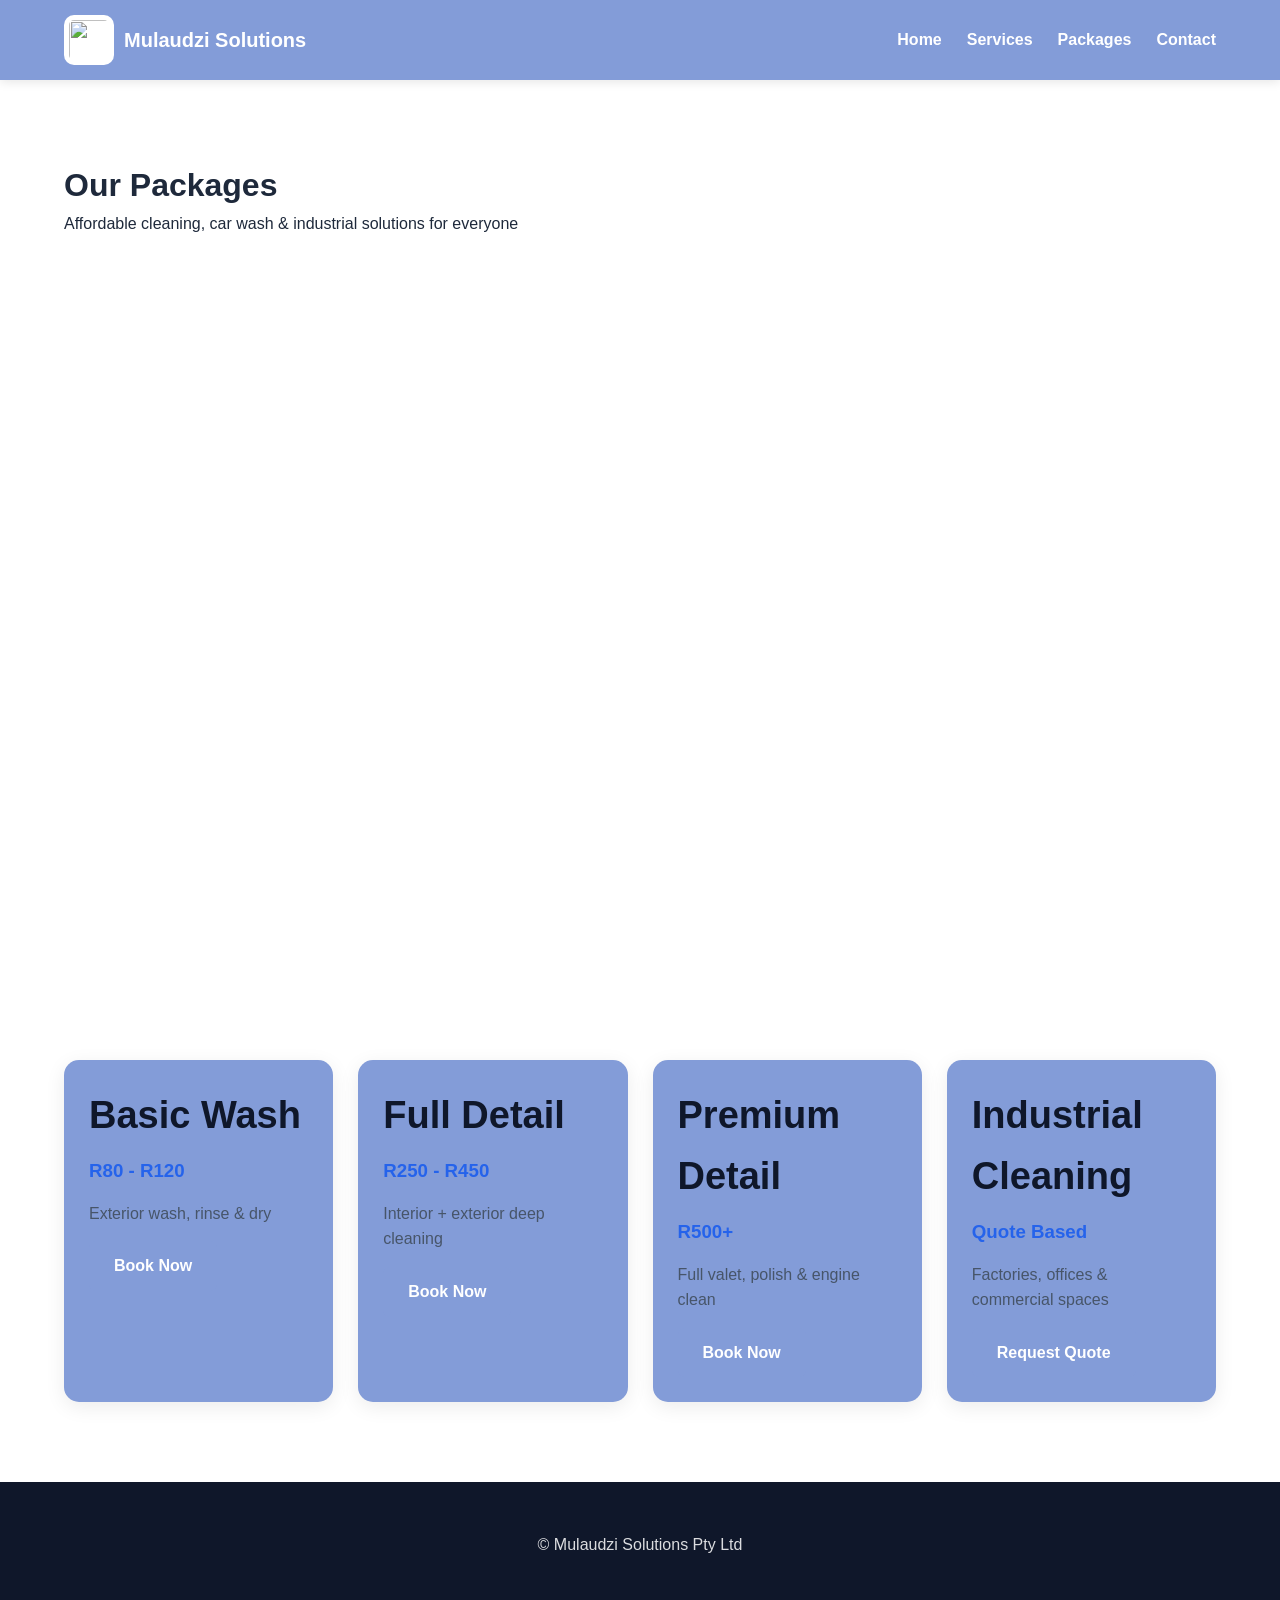
==== packages.html @ 8ec2f1d8 "add hero image and add whatsapp bubble" ====
<!DOCTYPE html>
<html lang="en">

<head>
    <meta charset="UTF-8">
    <meta name="viewport" content="width=device-width, initial-scale=1.0">
    <title>Packages | Mulaudzi Solutions</title>
    <link rel="stylesheet" href="style.css">
</head>

<body>

    <!-- NAVBAR -->
    <nav class="navbar">
        <div class="container nav-content">

            <div class="logo-box">
                <img src="public/mula.png" class="nav-logo" />
                <span>Mulaudzi Solutions</span>
            </div>

            <ul class="nav-links">
                <li><a href="index.html">Home</a></li>
                <li><a href="index.html#services">Services</a></li>
                <li><a href="packages.html">Packages</a></li>
                <li><a href="index.html#contact">Contact</a></li>
            </ul>

        </div>
    </nav>

    <!-- HERO -->
    <header class="hero">
        <div class="container">

            <h1>Our Packages</h1>
            <p>Affordable cleaning, car wash & industrial solutions for everyone</p>

        </div>
    </header>

    <!-- PRICING -->
    <section class="section">

        <div class="container grid-2">

            <!-- Basic Wash -->
            <div class="card">
                <h2>Basic Wash</h2>
                <h3>R80 - R120</h3>
                <p>Exterior wash, rinse & dry</p>
                <a href="index.html#enquiry" class="btn">Book Now</a>
            </div>

            <!-- Full Detail -->
            <div class="card">
                <h2>Full Detail</h2>
                <h3>R250 - R450</h3>
                <p>Interior + exterior deep cleaning</p>
                <a href="index.html#enquiry" class="btn">Book Now</a>
            </div>

            <!-- Premium Detail -->
            <div class="card">
                <h2>Premium Detail</h2>
                <h3>R500+</h3>
                <p>Full valet, polish & engine clean</p>
                <a href="index.html#enquiry" class="btn">Book Now</a>
            </div>

            <!-- Industrial Cleaning -->
            <div class="card">
                <h2>Industrial Cleaning</h2>
                <h3>Quote Based</h3>
                <p>Factories, offices & commercial spaces</p>
                <a href="index.html#enquiry" class="btn">Request Quote</a>
            </div>

        </div>

    </section>

    <!-- FOOTER -->
    <footer class="footer">
        <div class="container">
            <p>© Mulaudzi Solutions Pty Ltd</p>
        </div>
    </footer>

</body>

</html>
---- style.css ----
/* RESET */

* {
    margin: 0;
    padding: 0;
    box-sizing: border-box;
    font-family: Arial, sans-serif;
}


/* BODY */

body {
    background: white;
    color: #1e293b;
    line-height: 1.6;
}


/* CONTAINER */

.container {
    width: 90%;
    max-width: 1200px;
    margin: auto;
}


/* NAVBAR */

.navbar {
    background: #839cd8;
    color: white;
    position: sticky;
    top: 0;
    z-index: 1000;
    box-shadow: 0 2px 10px rgba(0, 0, 0, 0.1);
}

.nav-content {
    display: flex;
    justify-content: space-between;
    align-items: center;
    padding: 15px 0;
}


/* LOGO */

.logo-box {
    display: flex;
    align-items: center;
    gap: 10px;
    font-size: 20px;
    font-weight: bold;
}

.nav-logo {
    width: 50px;
    height: 50px;
    border-radius: 10px;
    background: white;
    padding: 5px;
}


/* LINKS */

.nav-links {
    list-style: none;
    display: flex;
    gap: 25px;
}

.nav-links a {
    color: white;
    text-decoration: none;
    font-weight: 600;
    transition: 0.3s;
    position: relative;
    /* IMPORTANT for underline */
    padding: 5px 0;
}


/* underline base */

.nav-links a::after {
    content: "";
    position: absolute;
    left: 0;
    bottom: 0;
    width: 0%;
    height: 2px;
    background-color: red;
    /* same as your hover theme */
    transition: width 0.3s ease;
}


/* hover effect */

.nav-links a:hover::after {
    width: 100%;
}


/* optional hover text color */

.nav-links a:hover {
    color: red;
}


/* HERO */

.hero {
    padding: 80px 0;
    background: white;
}

.hero-grid {
    display: grid;
    grid-template-columns: repeat(auto-fit, minmax(320px, 1fr));
    gap: 50px;
    align-items: center;
}


/* HERO TEXT */

.hero-text h4 {
    color: #2563eb;
    margin-bottom: 15px;
    font-size: 20px;
}

.hero-text h1 {
    font-size: 60px;
    line-height: 1.1;
    margin-bottom: 20px;
    color: #0f172a;
}

.hero-text span {
    color: #2563eb;
}

.hero-text p {
    margin-bottom: 30px;
    color: #475569;
    font-size: 18px;
}


/* HERO BUTTONS */

.hero-buttons {
    display: flex;
    gap: 15px;
    flex-wrap: wrap;
}


/* BUTTONS */

.btn {
    display: inline-block;
    background: #839cd8;
    color: white;
    padding: 12px 25px;
    border-radius: 6px;
    text-decoration: none;
    font-weight: bold;
    border: none;
    cursor: pointer;
    transition: 0.3s;
}

.btn:hover {
    background: red;
    transform: translateY(-3px);
}

.btn-outline {
    background: transparent;
    border: 2px solid #839cd8;
    color: #839cd8;
}

.btn-outline:hover {
    background: red;
    border-color: red;
    color: white;
}


/* HERO IMAGE */

.hero-image img {
    width: 100%;
    border-radius: 20px;
    box-shadow: 0 10px 25px rgba(0, 0, 0, 0.15);
}


/* SECTION */

.section {
    padding: 80px 0;
}

.alt {
    background: #f8fafc;
}

.section h2 {
    font-size: 38px;
    margin-bottom: 20px;
    color: #0f172a;
}


/* GRID */

.grid-2 {
    display: grid;
    grid-template-columns: repeat(auto-fit, minmax(250px, 1fr));
    gap: 25px;
}


/* CARD */

.card {
    background: #839cd8;
    padding: 25px;
    border-radius: 15px;
    box-shadow: 0 5px 20px rgba(0, 0, 0, 0.08);
    transition: 0.3s;
}

.card:hover {
    transform: translateY(-5px);
}

.card img {
    width: 100%;
    border-radius: 12px;
    margin-bottom: 20px;
}

.card h3 {
    margin-bottom: 15px;
    color: #0f172a;
}

.card p {
    color: #475569;
}


/* LIST */

.list {
    padding-left: 20px;
}

.list li {
    margin-bottom: 10px;
    color: #475569;
}


/* TAGS */

.tags {
    display: flex;
    flex-wrap: wrap;
    gap: 15px;
}

.tags span {
    background: #e2e8f0;
    color: #0f172a;
    padding: 10px 18px;
    border-radius: 30px;
    font-weight: 600;
}


/* ENQUIRY FORM */

.form-box {
    max-width: 700px;
    margin: auto;
    background: white;
    padding: 40px;
    border-radius: 20px;
    box-shadow: 0 5px 20px rgba(0, 0, 0, 0.08);
}

form {
    display: grid;
    gap: 20px;
}

input,
select,
textarea {
    width: 100%;
    padding: 14px;
    border: 1px solid #cbd5e1;
    border-radius: 8px;
    font-size: 16px;
    outline: none;
    transition: 0.3s;
}

input:focus,
select:focus,
textarea:focus {
    border-color: #839cd8;
}

textarea {
    resize: vertical;
    min-height: 130px;
}


/* FOOTER */

.footer {
    background: #0f172a;
    color: white;
    text-align: center;
    padding: 50px 20px;
}

.footer h2 {
    margin-bottom: 15px;
}

.footer p {
    margin-bottom: 10px;
    opacity: 0.85;
}

.small {
    margin-top: 20px;
    font-size: 14px;
    opacity: 0.6;
}


/* VISION & MISSION */

.vm-card {
    position: relative;
    overflow: hidden;
    min-height: 300px;
    border-radius: 20px;
    background-size: cover;
    background-position: center;
    display: flex;
    align-items: center;
    padding: 35px;
    color: white;
}


/* DARK OVERLAY */

.vm-overlay {
    position: absolute;
    inset: 0;
    background: linear-gradient(to bottom right, rgba(0, 0, 0, 0.75), rgba(37, 99, 235, 0.45));
}


/* CONTENT */

.vm-content {
    position: relative;
    z-index: 2;
}


/* ICON */

.vm-icon {
    width: 70px;
    height: 70px;
    background: rgba(255, 255, 255, 0.15);
    backdrop-filter: blur(6px);
    border: 2px solid rgba(255, 255, 255, 0.2);
    border-radius: 50%;
    display: flex;
    align-items: center;
    justify-content: center;
    font-size: 32px;
    margin-bottom: 20px;
}


/* TEXT */

.vm-content h2 {
    font-size: 34px;
    margin-bottom: 15px;
    color: white;
}

.vm-content p {
    color: #f8fafc;
    font-size: 17px;
    line-height: 1.8;
    max-width: 420px;
}


/* HOVER EFFECT */

.vm-card {
    transition: 0.4s ease;
}

.vm-card:hover {
    transform: translateY(-6px);
}


/* MOBILE */

@media(max-width: 768px) {
    .vm-card {
        min-height: 260px;
        padding: 25px;
    }
    .vm-content h2 {
        font-size: 28px;
    }
    .vm-content p {
        font-size: 15px;
    }
}


/* RESPONSIVE */

@media(max-width: 768px) {
    .nav-content {
        flex-direction: column;
        gap: 15px;
    }
    .nav-links {
        flex-wrap: wrap;
        justify-content: center;
    }
    .hero-text h1 {
        font-size: 42px;
    }
    .hero-buttons {
        flex-direction: column;
        align-items: flex-start;
    }
    .section h2 {
        font-size: 30px;
    }
}

.whatsapp-float {
    position: fixed;
    width: 60px;
    height: 60px;
    bottom: 25px;
    right: 25px;
    background-color: #25D366;
    border-radius: 50%;
    display: flex;
    align-items: center;
    justify-content: center;
    box-shadow: 0 6px 15px rgba(0, 0, 0, 0.3);
    z-index: 1000;
    transition: transform 0.3s ease;
}

.whatsapp-float img {
    width: 35px;
    height: 35px;
}

.whatsapp-float:hover {
    transform: scale(1.1);
}


/* PRICING PAGE ENHANCEMENT */

.card h2 {
    margin-bottom: 10px;
    color: #0f172a;
}

.card h3 {
    color: #2563eb;
    margin-bottom: 15px;
}

.card a.btn {
    margin-top: 15px;
    display: inline-block;
}

.hero {
    height: 100vh;
    background: url('your-image.jpg') center/cover no-repeat;
    position: relative;
    overflow: hidden;
}

.hero::before {
    content: "";
    position: absolute;
    top: 0;
    left: 0;
    right: 0;
    bottom: 0;
    background: inherit;
    background-size: cover;
    animation: zoomMove 15s ease-in-out infinite alternate;
    transform-origin: center;
    z-index: -1;
}

@keyframes zoomMove {
    0% {
        transform: scale(1);
    }
    100% {
        transform: scale(1.15);
    }
}

.water-overlay {
    position: absolute;
    inset: 0;
    z-index: 1;
    pointer-events: none;
    /* Water texture */
    background-image: url("https://i.imgur.com/8QfQ5wR.png");
    background-size: cover;
    background-repeat: repeat;
    /* Makes it feel like “water film” */
    opacity: 0.18;
    mix-blend-mode: screen;
    /* Movement */
    animation: waterFlow 12s linear infinite;
}


/* Movement animation */

@keyframes waterFlow {
    0% {
        transform: translate(0px, 0px) scale(1.1);
    }
    25% {
        transform: translate(-20px, 10px) scale(1.12);
    }
    50% {
        transform: translate(-40px, 20px) scale(1.15);
    }
    75% {
        transform: translate(-20px, 10px) scale(1.12);
    }
    100% {
        transform: translate(0px, 0px) scale(1.1);
    }
}
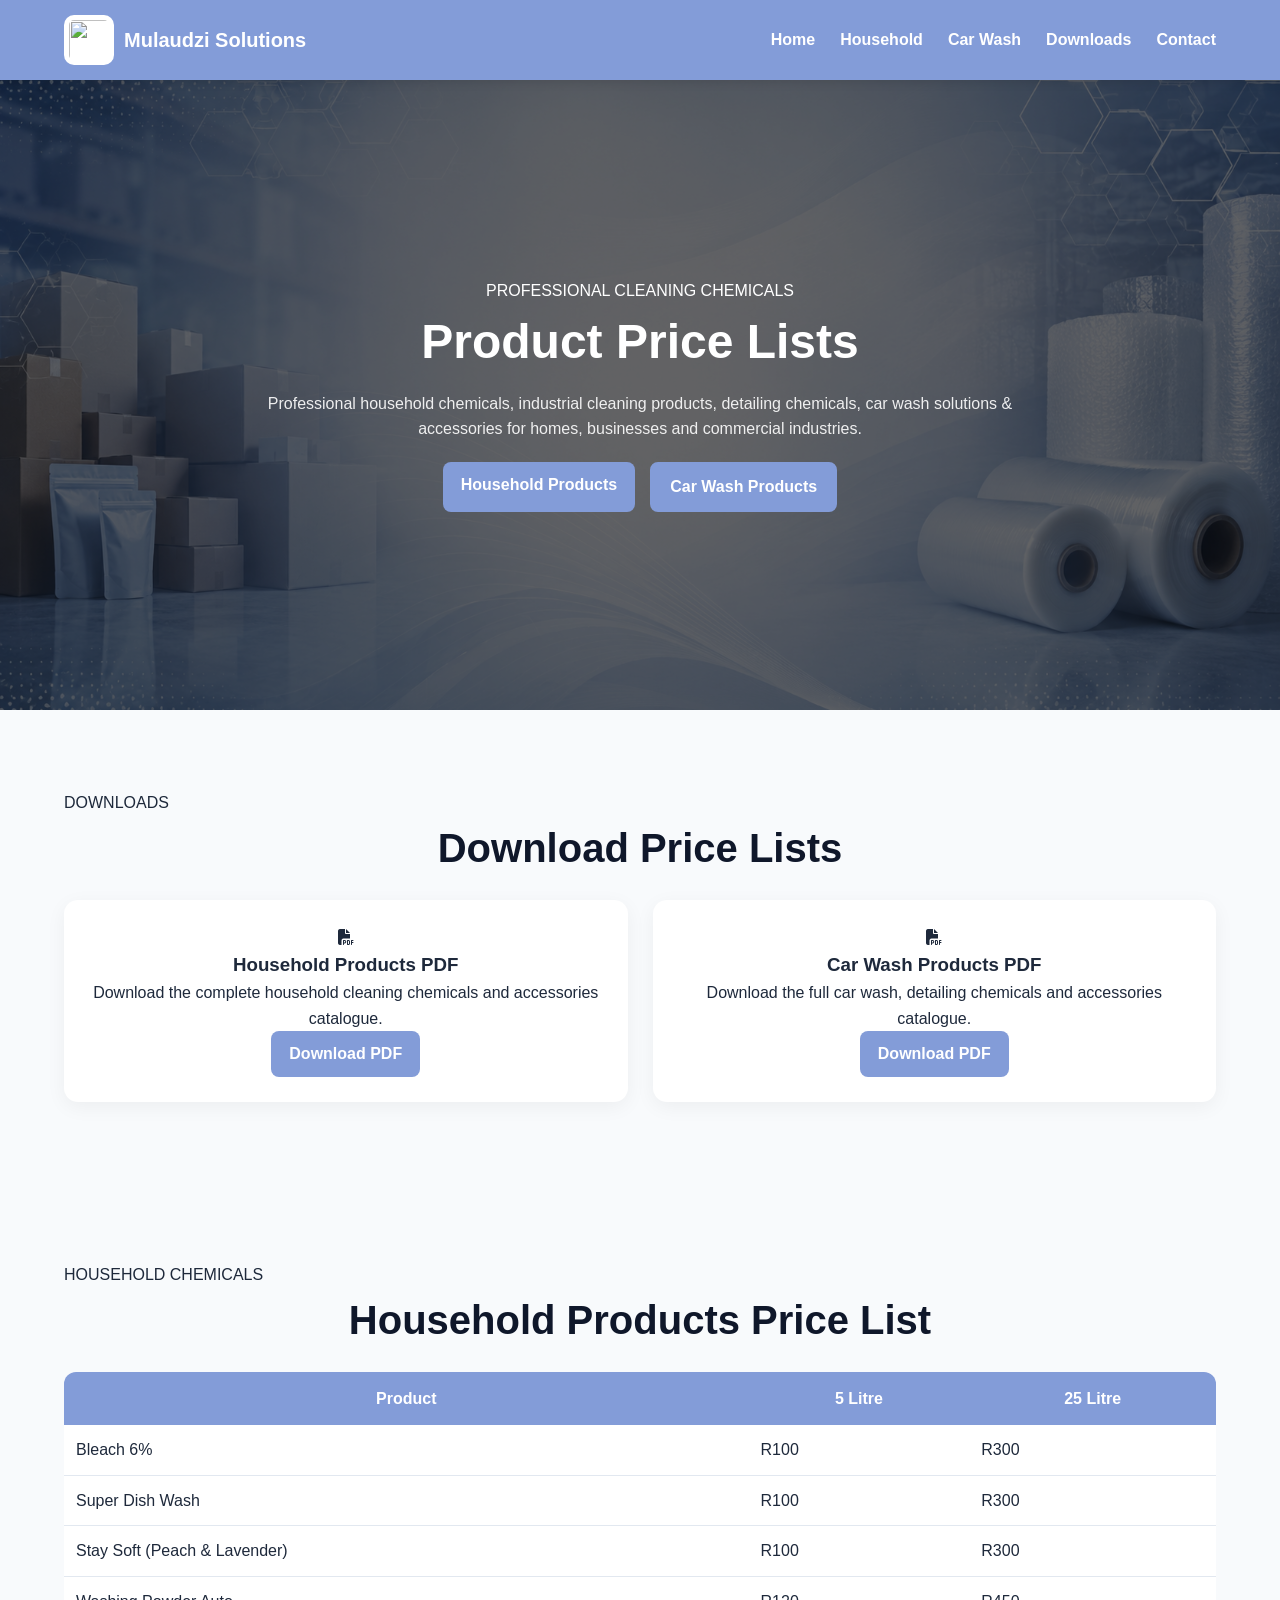
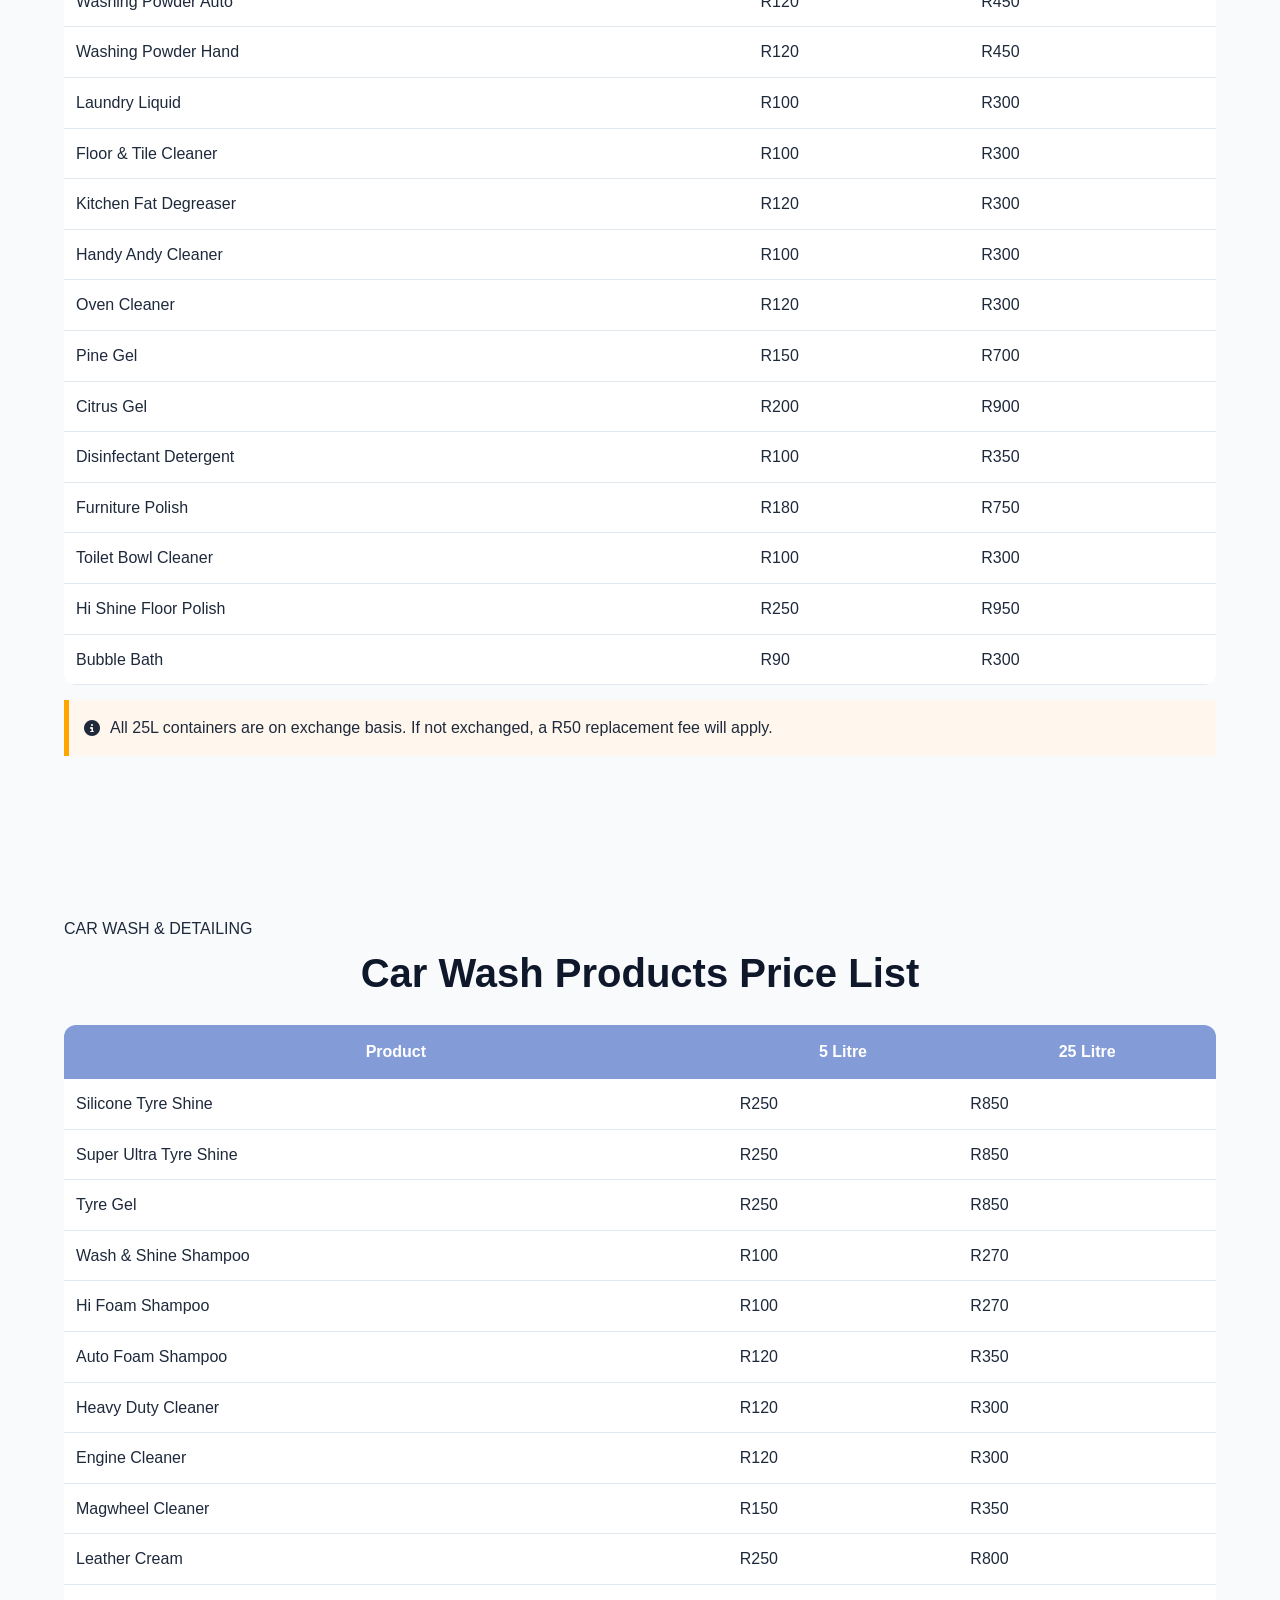
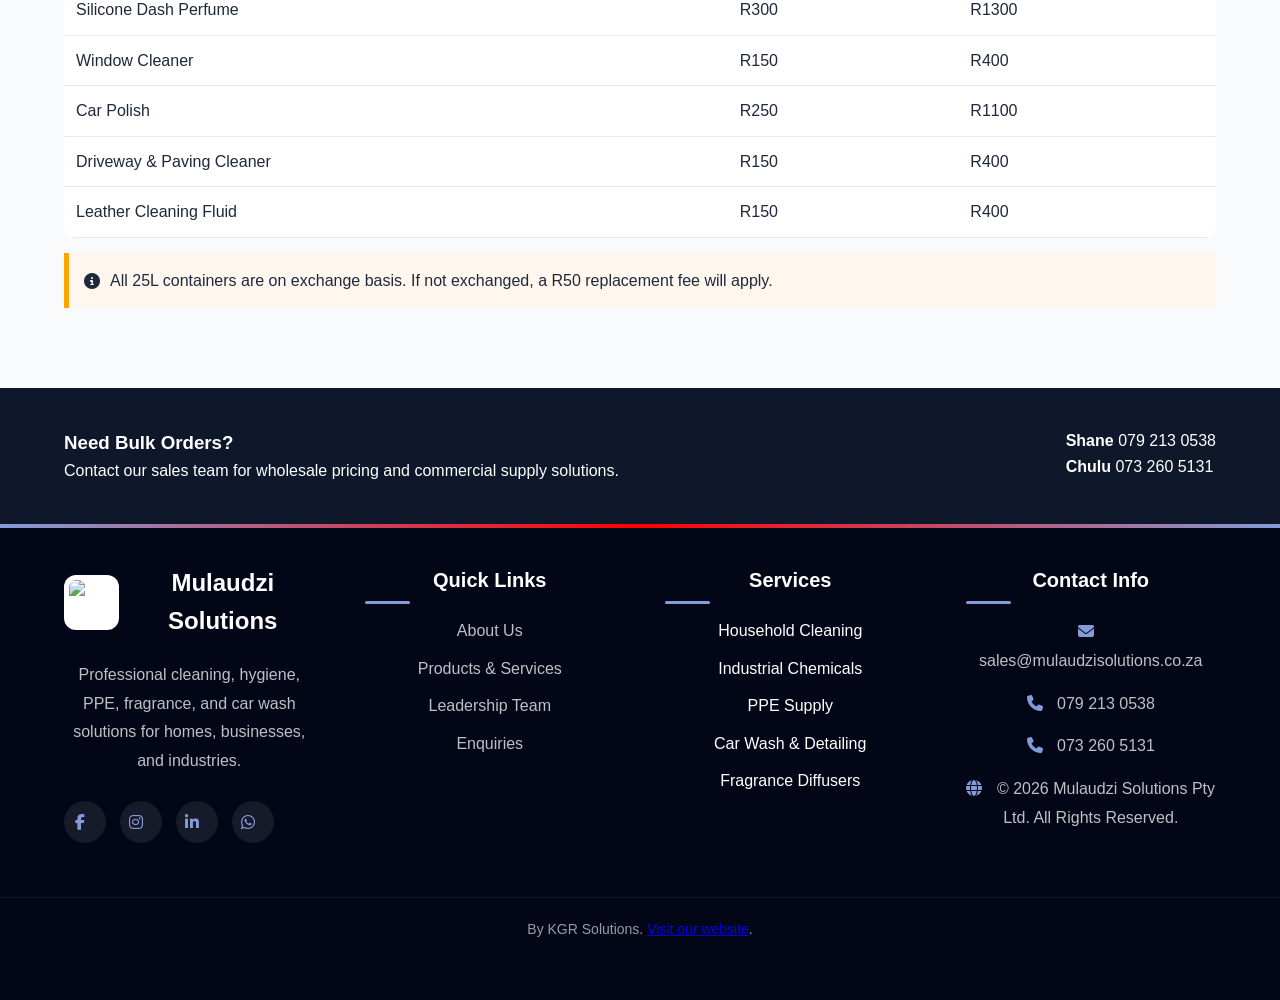
==== commit a03d329a: "Add content on packages page" ====
--- a/packages.html
+++ b/packages.html
@@ -5,11 +5,14 @@
     <meta charset="UTF-8">
     <meta name="viewport" content="width=device-width, initial-scale=1.0">
     <title>Packages | Mulaudzi Solutions</title>
+
     <link rel="stylesheet" href="style.css">
+
+    <link rel="stylesheet"
+        href="https://cdnjs.cloudflare.com/ajax/libs/font-awesome/6.5.1/css/all.min.css">
 </head>
 
-<body>
-
+<body class="packages-page">
     <!-- NAVBAR -->
     <nav class="navbar">
         <div class="container nav-content">
@@ -19,10 +22,15 @@
                 <span>Mulaudzi Solutions</span>
             </div>
 
-            <ul class="nav-links">
+            <button class="menu-toggle" id="menu-toggle">
+                <i class="fa-solid fa-bars"></i>
+            </button>
+
+            <ul class="nav-links" id="nav-links">
                 <li><a href="index.html">Home</a></li>
-                <li><a href="index.html#services">Services</a></li>
-                <li><a href="packages.html">Packages</a></li>
+                <li><a href="#household">Household</a></li>
+                <li><a href="#carwash">Car Wash</a></li>
+                <li><a href="#downloads">Downloads</a></li>
                 <li><a href="index.html#contact">Contact</a></li>
             </ul>
 
@@ -30,62 +38,513 @@
     </nav>
 
     <!-- HERO -->
-    <header class="hero">
+    <header class="packages-hero">
+
+        <div class="hero-overlay"></div>
+
+        <div class="container hero-content">
+
+            <span class="hero-tag">
+                PROFESSIONAL CLEANING CHEMICALS
+            </span>
+
+            <h1>
+                Product Price Lists
+            </h1>
+
+            <p>
+                Professional household chemicals, industrial cleaning products,
+                detailing chemicals, car wash solutions & accessories for homes,
+                businesses and commercial industries.
+            </p>
+
+            <div class="hero-buttons">
+
+                <a href="#household" class="btn">
+                    Household Products
+                </a>
+
+                <a href="#carwash" class="btn btn-outline">
+                    Car Wash Products
+                </a>
+
+            </div>
+
+        </div>
+
+    </header>
+
+    <!-- DOWNLOADS -->
+    <section id="downloads" class="section">
+
         <div class="container">
 
-            <h1>Our Packages</h1>
-            <p>Affordable cleaning, car wash & industrial solutions for everyone</p>
-
-        </div>
-    </header>
-
-    <!-- PRICING -->
-    <section class="section">
-
-        <div class="container grid-2">
-
-            <!-- Basic Wash -->
-            <div class="card">
-                <h2>Basic Wash</h2>
-                <h3>R80 - R120</h3>
-                <p>Exterior wash, rinse & dry</p>
-                <a href="index.html#enquiry" class="btn">Book Now</a>
-            </div>
-
-            <!-- Full Detail -->
-            <div class="card">
-                <h2>Full Detail</h2>
-                <h3>R250 - R450</h3>
-                <p>Interior + exterior deep cleaning</p>
-                <a href="index.html#enquiry" class="btn">Book Now</a>
-            </div>
-
-            <!-- Premium Detail -->
-            <div class="card">
-                <h2>Premium Detail</h2>
-                <h3>R500+</h3>
-                <p>Full valet, polish & engine clean</p>
-                <a href="index.html#enquiry" class="btn">Book Now</a>
-            </div>
-
-            <!-- Industrial Cleaning -->
-            <div class="card">
-                <h2>Industrial Cleaning</h2>
-                <h3>Quote Based</h3>
-                <p>Factories, offices & commercial spaces</p>
-                <a href="index.html#enquiry" class="btn">Request Quote</a>
+            <div class="section-title">
+                <span>DOWNLOADS</span>
+                <h2>Download Price Lists</h2>
+            </div>
+
+            <div class="download-wrapper">
+
+                <!-- DOWNLOAD CARD -->
+                <div class="download-card">
+
+                    <div class="download-icon">
+                        <i class="fa-solid fa-file-pdf"></i>
+                    </div>
+
+                    <h3>Household Products PDF</h3>
+
+                    <p>
+                        Download the complete household cleaning chemicals
+                        and accessories catalogue.
+                    </p>
+
+                    <a href="documents/household-price-list.pdf"
+                        download
+                        class="btn">
+                        Download PDF
+                    </a>
+
+                </div>
+
+                <!-- DOWNLOAD CARD -->
+                <div class="download-card">
+
+                    <div class="download-icon">
+                        <i class="fa-solid fa-file-pdf"></i>
+                    </div>
+
+                    <h3>Car Wash Products PDF</h3>
+
+                    <p>
+                        Download the full car wash, detailing chemicals
+                        and accessories catalogue.
+                    </p>
+
+                    <a href="documents/carwash-price-list.pdf"
+                        download
+                        class="btn">
+                        Download PDF
+                    </a>
+
+                </div>
+
             </div>
 
         </div>
 
     </section>
 
+    <!-- HOUSEHOLD PRODUCTS -->
+    <section id="household" class="section alt">
+
+        <div class="container">
+
+            <div class="section-title">
+                <span>HOUSEHOLD CHEMICALS</span>
+                <h2>Household Products Price List</h2>
+            </div>
+
+            <div class="table-wrapper">
+
+                <table class="price-table">
+
+                    <thead>
+                        <tr>
+                            <th>Product</th>
+                            <th>5 Litre</th>
+                            <th>25 Litre</th>
+                        </tr>
+                    </thead>
+
+                    <tbody>
+
+                        <tr>
+                            <td>Bleach 6%</td>
+                            <td>R100</td>
+                            <td>R300</td>
+                        </tr>
+
+                        <tr>
+                            <td>Super Dish Wash</td>
+                            <td>R100</td>
+                            <td>R300</td>
+                        </tr>
+
+                        <tr>
+                            <td>Stay Soft (Peach & Lavender)</td>
+                            <td>R100</td>
+                            <td>R300</td>
+                        </tr>
+
+                        <tr>
+                            <td>Washing Powder Auto</td>
+                            <td>R120</td>
+                            <td>R450</td>
+                        </tr>
+
+                        <tr>
+                            <td>Washing Powder Hand</td>
+                            <td>R120</td>
+                            <td>R450</td>
+                        </tr>
+
+                        <tr>
+                            <td>Laundry Liquid</td>
+                            <td>R100</td>
+                            <td>R300</td>
+                        </tr>
+
+                        <tr>
+                            <td>Floor & Tile Cleaner</td>
+                            <td>R100</td>
+                            <td>R300</td>
+                        </tr>
+
+                        <tr>
+                            <td>Kitchen Fat Degreaser</td>
+                            <td>R120</td>
+                            <td>R300</td>
+                        </tr>
+
+                        <tr>
+                            <td>Handy Andy Cleaner</td>
+                            <td>R100</td>
+                            <td>R300</td>
+                        </tr>
+
+                        <tr>
+                            <td>Oven Cleaner</td>
+                            <td>R120</td>
+                            <td>R300</td>
+                        </tr>
+
+                        <tr>
+                            <td>Pine Gel</td>
+                            <td>R150</td>
+                            <td>R700</td>
+                        </tr>
+
+                        <tr>
+                            <td>Citrus Gel</td>
+                            <td>R200</td>
+                            <td>R900</td>
+                        </tr>
+
+                        <tr>
+                            <td>Disinfectant Detergent</td>
+                            <td>R100</td>
+                            <td>R350</td>
+                        </tr>
+
+                        <tr>
+                            <td>Furniture Polish</td>
+                            <td>R180</td>
+                            <td>R750</td>
+                        </tr>
+
+                        <tr>
+                            <td>Toilet Bowl Cleaner</td>
+                            <td>R100</td>
+                            <td>R300</td>
+                        </tr>
+
+                        <tr>
+                            <td>Hi Shine Floor Polish</td>
+                            <td>R250</td>
+                            <td>R950</td>
+                        </tr>
+
+                        <tr>
+                            <td>Bubble Bath</td>
+                            <td>R90</td>
+                            <td>R300</td>
+                        </tr>
+
+                    </tbody>
+
+                </table>
+
+            </div>
+
+            <div class="note-box">
+
+                <i class="fa-solid fa-circle-info"></i>
+
+                <p>
+                    All 25L containers are on exchange basis.
+                    If not exchanged, a R50 replacement fee will apply.
+                </p>
+
+            </div>
+
+        </div>
+
+    </section>
+
+    <!-- CAR WASH PRODUCTS -->
+    <section id="carwash" class="section">
+
+        <div class="container">
+
+            <div class="section-title">
+                <span>CAR WASH & DETAILING</span>
+                <h2>Car Wash Products Price List</h2>
+            </div>
+
+            <div class="table-wrapper">
+
+                <table class="price-table">
+
+                    <thead>
+                        <tr>
+                            <th>Product</th>
+                            <th>5 Litre</th>
+                            <th>25 Litre</th>
+                        </tr>
+                    </thead>
+
+                    <tbody>
+
+                        <tr>
+                            <td>Silicone Tyre Shine</td>
+                            <td>R250</td>
+                            <td>R850</td>
+                        </tr>
+
+                        <tr>
+                            <td>Super Ultra Tyre Shine</td>
+                            <td>R250</td>
+                            <td>R850</td>
+                        </tr>
+
+                        <tr>
+                            <td>Tyre Gel</td>
+                            <td>R250</td>
+                            <td>R850</td>
+                        </tr>
+
+                        <tr>
+                            <td>Wash & Shine Shampoo</td>
+                            <td>R100</td>
+                            <td>R270</td>
+                        </tr>
+
+                        <tr>
+                            <td>Hi Foam Shampoo</td>
+                            <td>R100</td>
+                            <td>R270</td>
+                        </tr>
+
+                        <tr>
+                            <td>Auto Foam Shampoo</td>
+                            <td>R120</td>
+                            <td>R350</td>
+                        </tr>
+
+                        <tr>
+                            <td>Heavy Duty Cleaner</td>
+                            <td>R120</td>
+                            <td>R300</td>
+                        </tr>
+
+                        <tr>
+                            <td>Engine Cleaner</td>
+                            <td>R120</td>
+                            <td>R300</td>
+                        </tr>
+
+                        <tr>
+                            <td>Magwheel Cleaner</td>
+                            <td>R150</td>
+                            <td>R350</td>
+                        </tr>
+
+                        <tr>
+                            <td>Leather Cream</td>
+                            <td>R250</td>
+                            <td>R800</td>
+                        </tr>
+
+                        <tr>
+                            <td>Silicone Dash Perfume</td>
+                            <td>R300</td>
+                            <td>R1300</td>
+                        </tr>
+
+                        <tr>
+                            <td>Window Cleaner</td>
+                            <td>R150</td>
+                            <td>R400</td>
+                        </tr>
+
+                        <tr>
+                            <td>Car Polish</td>
+                            <td>R250</td>
+                            <td>R1100</td>
+                        </tr>
+
+                        <tr>
+                            <td>Driveway & Paving Cleaner</td>
+                            <td>R150</td>
+                            <td>R400</td>
+                        </tr>
+
+                        <tr>
+                            <td>Leather Cleaning Fluid</td>
+                            <td>R150</td>
+                            <td>R400</td>
+                        </tr>
+
+                    </tbody>
+
+                </table>
+
+            </div>
+
+            <div class="note-box">
+
+                <i class="fa-solid fa-circle-info"></i>
+
+                <p>
+                    All 25L containers are on exchange basis.
+                    If not exchanged, a R50 replacement fee will apply.
+                </p>
+
+            </div>
+
+        </div>
+
+    </section>
+
+    <!-- CONTACT STRIP -->
+    <section class="contact-strip">
+
+        <div class="container contact-strip-grid">
+
+            <div>
+
+                <h3>Need Bulk Orders?</h3>
+
+                <p>
+                    Contact our sales team for wholesale pricing
+                    and commercial supply solutions.
+                </p>
+
+            </div>
+
+            <div class="contact-numbers">
+
+                <div>
+                    <strong>Shane</strong>
+                    <span>079 213 0538</span>
+                </div>
+
+                <div>
+                    <strong>Chulu</strong>
+                    <span>073 260 5131</span>
+                </div>
+
+            </div>
+
+        </div>
+
+    </section>
+
     <!-- FOOTER -->
-    <footer class="footer">
-        <div class="container">
-            <p>© Mulaudzi Solutions Pty Ltd</p>
+    <footer id="contact" class="footer">
+        <div class="container footer-grid">
+
+            <!-- COMPANY -->
+            <div class="footer-col">
+                <div class="footer-logo">
+                    <img src="public/mula.png" alt="Mulaudzi Solutions Logo">
+                    <h3>Mulaudzi Solutions</h3>
+                </div>
+
+                <p>
+                    Professional cleaning, hygiene, PPE, fragrance, and car wash
+                    solutions for homes, businesses, and industries.
+                </p>
+
+                <div class="footer-socials">
+                    <a href="#"><i class="fab fa-facebook-f"></i></a>
+                    <a href="#"><i class="fab fa-instagram"></i></a>
+                    <a href="#"><i class="fab fa-linkedin-in"></i></a>
+                    <a href="#"><i class="fab fa-whatsapp"></i></a>
+                </div>
+            </div>
+
+            <!-- QUICK LINKS -->
+            <div class="footer-col">
+                <h4>Quick Links</h4>
+
+                <ul>
+                    <li><a href="#about">About Us</a></li>
+                    <li><a href="#services">Products & Services</a></li>
+                    <li><a href="#team">Leadership Team</a></li>
+                    <li><a href="#enquiry">Enquiries</a></li>
+                </ul>
+            </div>
+
+            <!-- SERVICES -->
+            <div class="footer-col">
+                <h4>Services</h4>
+
+                <ul>
+                    <li>Household Cleaning</li>
+                    <li>Industrial Chemicals</li>
+                    <li>PPE Supply</li>
+                    <li>Car Wash & Detailing</li>
+                    <li>Fragrance Diffusers</li>
+                </ul>
+            </div>
+
+            <!-- CONTACT -->
+            <div class="footer-col">
+                <h4>Contact Info</h4>
+
+                <p>
+                    <i class="fas fa-envelope"></i>
+                    sales@mulaudzisolutions.co.za
+                </p>
+
+                <p>
+                    <i class="fas fa-phone"></i>
+                    079 213 0538
+                </p>
+
+                <p>
+                    <i class="fas fa-phone"></i>
+                    073 260 5131
+                </p>
+
+                <p>
+                    <i class="fas fa-globe"></i>
+                    © 2026 Mulaudzi Solutions Pty Ltd. All Rights Reserved.
+                </p>
+                </p>
+            </div>
+
+        </div>
+
+        <!-- BOTTOM -->
+        <div class="footer-bottom">
+            <p>
+                By KGR Solutions. <a href="https://kgrsolutions.co.za" target="_blank">Visit our website</a>.
+            </p>
         </div>
     </footer>
+    <!-- MOBILE MENU JS -->
+    <script>
+        const menuToggle = document.getElementById("menu-toggle");
+        const navLinks = document.getElementById("nav-links");
+
+        menuToggle.addEventListener("click", () => {
+            navLinks.classList.toggle("active");
+        });
+    </script>
 
 </body>
 
--- a/style.css
+++ b/style.css
@@ -1,23 +1,29 @@
-/* RESET */
+/* =========================
+   RESET
+========================= */
 
 * {
     margin: 0;
     padding: 0;
     box-sizing: border-box;
+}
+
+html {
+    scroll-behavior: smooth;
+}
+
+body {
     font-family: Arial, sans-serif;
-}
-
-
-/* BODY */
-
-body {
-    background: white;
+    background: #ffffff;
     color: #1e293b;
     line-height: 1.6;
-}
-
-
-/* CONTAINER */
+    overflow-x: hidden;
+}
+
+
+/* =========================
+   CONTAINER
+========================= */
 
 .container {
     width: 90%;
@@ -26,7 +32,9 @@
 }
 
 
-/* NAVBAR */
+/* =========================
+   NAVBAR
+========================= */
 
 .navbar {
     background: #839cd8;
@@ -64,7 +72,7 @@
 }
 
 
-/* LINKS */
+/* NAV LINKS */
 
 .nav-links {
     list-style: none;
@@ -76,14 +84,10 @@
     color: white;
     text-decoration: none;
     font-weight: 600;
+    position: relative;
     transition: 0.3s;
-    position: relative;
-    /* IMPORTANT for underline */
     padding: 5px 0;
 }
-
-
-/* underline base */
 
 .nav-links a::after {
     content: "";
@@ -92,31 +96,63 @@
     bottom: 0;
     width: 0%;
     height: 2px;
-    background-color: red;
-    /* same as your hover theme */
+    background: red;
     transition: width 0.3s ease;
 }
-
-
-/* hover effect */
 
 .nav-links a:hover::after {
     width: 100%;
 }
 
-
-/* optional hover text color */
-
 .nav-links a:hover {
     color: red;
 }
 
 
-/* HERO */
+/* =========================
+   HERO
+========================= */
 
 .hero {
-    padding: 80px 0;
-    background: white;
+    position: relative;
+    min-height: 100vh;
+    display: flex;
+    align-items: center;
+    padding: 100px 0;
+    overflow: hidden;
+
+    background: linear-gradient(
+        rgba(255,255,255,0.75),
+        rgba(255,255,255,0.75)
+    ),
+    url("public/company-overview-bg.png");
+
+    background-size: cover;
+    background-position: center;
+    background-repeat: no-repeat;
+}
+
+.hero::before {
+    content: "";
+    position: absolute;
+    inset: 0;
+
+    background: inherit;
+    background-size: cover;
+    background-position: center;
+
+    animation: zoomMove 15s ease-in-out infinite alternate;
+    z-index: -1;
+}
+
+@keyframes zoomMove {
+    0% {
+        transform: scale(1);
+    }
+
+    100% {
+        transform: scale(1.1);
+    }
 }
 
 .hero-grid {
@@ -124,6 +160,8 @@
     grid-template-columns: repeat(auto-fit, minmax(320px, 1fr));
     gap: 50px;
     align-items: center;
+    position: relative;
+    z-index: 2;
 }
 
 
@@ -162,19 +200,37 @@
 }
 
 
-/* BUTTONS */
+/* HERO IMAGE */
+
+.hero-image img {
+    width: 100%;
+    border-radius: 20px;
+    box-shadow: 0 10px 25px rgba(0, 0, 0, 0.15);
+}
+
+
+/* =========================
+   BUTTONS
+========================= */
 
 .btn {
-    display: inline-block;
+    display: inline-flex;
+    align-items: center;
+    justify-content: center;
+
+    padding: 12px 25px;
+
     background: #839cd8;
     color: white;
-    padding: 12px 25px;
-    border-radius: 6px;
+
+    border: none;
+    border-radius: 8px;
+
     text-decoration: none;
     font-weight: bold;
-    border: none;
+
     cursor: pointer;
-    transition: 0.3s;
+    transition: 0.3s ease;
 }
 
 .btn:hover {
@@ -195,19 +251,12 @@
 }
 
 
-/* HERO IMAGE */
-
-.hero-image img {
-    width: 100%;
-    border-radius: 20px;
-    box-shadow: 0 10px 25px rgba(0, 0, 0, 0.15);
-}
-
-
-/* SECTION */
+/* =========================
+   SECTIONS
+========================= */
 
 .section {
-    padding: 80px 0;
+    padding: 90px 0;
 }
 
 .alt {
@@ -215,52 +264,109 @@
 }
 
 .section h2 {
-    font-size: 38px;
+    font-size: 40px;
     margin-bottom: 20px;
     color: #0f172a;
-}
-
-
-/* GRID */
+    text-align: center;
+}
+
+
+/* =========================
+   GRID
+========================= */
 
 .grid-2 {
     display: grid;
-    grid-template-columns: repeat(auto-fit, minmax(250px, 1fr));
+    grid-template-columns: repeat(auto-fit, minmax(260px, 1fr));
     gap: 25px;
-}
-
-
-/* CARD */
+    align-items: stretch;
+}
+
+
+/* =========================
+   CARDS
+========================= */
 
 .card {
     background: #839cd8;
     padding: 25px;
-    border-radius: 15px;
+    border-radius: 18px;
+
     box-shadow: 0 5px 20px rgba(0, 0, 0, 0.08);
-    transition: 0.3s;
+
+    display: flex;
+    flex-direction: column;
+    height: 100%;
+
+    transition: 0.3s ease;
 }
 
 .card:hover {
-    transform: translateY(-5px);
+    transform: translateY(-6px);
 }
 
 .card img {
     width: 100%;
-    border-radius: 12px;
+    height: 190px;
+
+    object-fit: cover;
+
+    border-radius: 14px;
     margin-bottom: 20px;
 }
 
 .card h3 {
     margin-bottom: 15px;
     color: #0f172a;
+    font-size: 24px;
 }
 
 .card p {
-    color: #475569;
-}
-
-
-/* LIST */
+    color: #eaf1ff;
+    margin-bottom: 20px;
+}
+
+
+/* CARD LIST */
+
+.card ul {
+    padding-left: 18px;
+    margin-bottom: 25px;
+}
+
+.card ul li {
+    margin-bottom: 10px;
+    color: white;
+}
+
+
+/* CARD BUTTON */
+
+.card-btn {
+    margin: auto auto 0;
+
+    width: fit-content;
+
+    padding: 10px 22px;
+
+    font-size: 14px;
+    border-radius: 30px;
+
+    background: white;
+    color: #0f172a;
+
+    border: 2px solid #2563eb;
+}
+
+.card-btn:hover {
+    background: #2563eb;
+    color: white;
+}
+
+
+/* =========================
+   LISTS
+========================= */
 
 .list {
     padding-left: 20px;
@@ -272,7 +378,9 @@
 }
 
 
-/* TAGS */
+/* =========================
+   TAGS
+========================= */
 
 .tags {
     display: flex;
@@ -283,207 +391,513 @@
 .tags span {
     background: #e2e8f0;
     color: #0f172a;
+
     padding: 10px 18px;
     border-radius: 30px;
+
     font-weight: 600;
 }
 
 
-/* ENQUIRY FORM */
+/* =========================
+   MODERN ENQUIRY FORM
+========================= */
+
+#enquiry {
+    position: relative;
+    background:
+        linear-gradient(rgba(248,250,252,0.92),
+        rgba(248,250,252,0.92)),
+        url("public/company-overview-bg.png");
+
+    background-size: cover;
+    background-position: center;
+}
 
 .form-box {
-    max-width: 700px;
+    max-width: 800px;
     margin: auto;
-    background: white;
-    padding: 40px;
-    border-radius: 20px;
-    box-shadow: 0 5px 20px rgba(0, 0, 0, 0.08);
-}
-
-form {
+
+    background: rgba(255,255,255,0.75);
+    backdrop-filter: blur(14px);
+
+    padding: 45px;
+
+    border-radius: 28px;
+
+    border: 1px solid rgba(255,255,255,0.3);
+
+    box-shadow:
+        0 10px 40px rgba(0,0,0,0.08),
+        0 0 0 1px rgba(255,255,255,0.2);
+
+    position: relative;
+    overflow: hidden;
+}
+
+/* TOP GLOW */
+.form-box::before {
+    content: "";
+
+    position: absolute;
+    top: -100px;
+    right: -100px;
+
+    width: 220px;
+    height: 220px;
+
+    background: rgba(131,156,216,0.18);
+
+    border-radius: 50%;
+
+    filter: blur(40px);
+}
+
+/* FORM GRID */
+
+.form-box form {
     display: grid;
-    gap: 20px;
-}
-
-input,
-select,
-textarea {
+    grid-template-columns: repeat(2, 1fr);
+    gap: 22px;
+
+    position: relative;
+    z-index: 2;
+}
+
+/* FULL WIDTH ITEMS */
+
+.form-box textarea,
+.form-box button,
+.form-box select {
+    grid-column: span 2;
+}
+
+/* INPUTS */
+
+.form-box input,
+.form-box select,
+.form-box textarea {
     width: 100%;
-    padding: 14px;
-    border: 1px solid #cbd5e1;
-    border-radius: 8px;
+
+    padding: 16px 18px;
+
+    border: 1px solid rgba(131,156,216,0.25);
+
+    border-radius: 16px;
+
+    background: rgba(255,255,255,0.9);
+
+    font-size: 15px;
+    color: #0f172a;
+
+    outline: none;
+
+    transition: all 0.3s ease;
+}
+
+/* PLACEHOLDER */
+
+.form-box input::placeholder,
+.form-box textarea::placeholder {
+    color: #64748b;
+}
+
+/* FOCUS EFFECT */
+
+.form-box input:focus,
+.form-box select:focus,
+.form-box textarea:focus {
+    border-color: #839cd8;
+
+    box-shadow:
+        0 0 0 4px rgba(131,156,216,0.15),
+        0 10px 20px rgba(131,156,216,0.08);
+
+    transform: translateY(-2px);
+}
+
+/* TEXTAREA */
+
+.form-box textarea {
+    min-height: 160px;
+    resize: vertical;
+}
+
+/* SELECT */
+
+.form-box select {
+    cursor: pointer;
+}
+
+/* BUTTON */
+
+.form-box .btn {
+    width: 100%;
+
+    padding: 18px;
+
+    border-radius: 16px;
+
     font-size: 16px;
-    outline: none;
-    transition: 0.3s;
-}
-
-input:focus,
-select:focus,
-textarea:focus {
-    border-color: #839cd8;
-}
-
-textarea {
-    resize: vertical;
-    min-height: 130px;
-}
-
-
-/* FOOTER */
-
-.footer {
-    background: #0f172a;
-    color: white;
-    text-align: center;
-    padding: 50px 20px;
-}
-
-.footer h2 {
-    margin-bottom: 15px;
-}
-
-.footer p {
-    margin-bottom: 10px;
-    opacity: 0.85;
-}
-
-.small {
-    margin-top: 20px;
-    font-size: 14px;
-    opacity: 0.6;
-}
-
-
-/* VISION & MISSION */
+    font-weight: 700;
+
+    background: linear-gradient(
+        135deg,
+        #839cd8,
+        #546793
+    );
+
+    border: none;
+
+    box-shadow:
+        0 10px 20px rgba(84,103,147,0.25);
+
+    transition: all 0.3s ease;
+}
+
+.form-box .btn:hover {
+    transform: translateY(-4px);
+
+    background: linear-gradient(
+        135deg,
+        red,
+        #ff5f5f
+    );
+
+    box-shadow:
+        0 14px 25px rgba(255,0,0,0.25);
+}
+
+/* FORM TITLE */
+
+#enquiry h2 {
+    margin-bottom: 40px;
+}
+
+/* =========================
+   MOBILE
+========================= */
+
+@media (max-width: 768px) {
+
+    .form-box {
+        padding: 28px;
+        border-radius: 22px;
+    }
+
+    .form-box form {
+        grid-template-columns: 1fr;
+    }
+
+    .form-box textarea,
+    .form-box button,
+    .form-box select {
+        grid-column: span 1;
+    }
+}
+
+@media (max-width: 480px) {
+
+    .form-box {
+        padding: 22px;
+    }
+
+    .form-box input,
+    .form-box select,
+    .form-box textarea {
+        padding: 14px;
+        border-radius: 14px;
+    }
+
+    .form-box .btn {
+        padding: 16px;
+    }
+}
+/* =========================
+   ABOUT SECTION
+========================= */
+
+.about-section {
+    position: relative;
+
+    background-image: url("public/company-overview-bg.png");
+
+    background-size: cover;
+    background-position: center;
+    background-repeat: no-repeat;
+
+    padding: 140px 0;
+
+    overflow: hidden;
+}
+
+.about-overlay {
+    position: absolute;
+    inset: 0;
+
+    background: rgba(0, 0, 0, 0.6);
+}
+
+.about-content {
+    position: relative;
+    z-index: 2;
+
+    max-width: 800px;
+    color: white;
+}
+
+.about-content h2 {
+    font-size: 52px;
+    margin-bottom: 25px;
+    line-height: 1.1;
+}
+
+.about-content p {
+    font-size: 20px;
+    line-height: 1.9;
+    color: rgba(255,255,255,0.9);
+}
+
+
+/* =========================
+   VISION & MISSION
+========================= */
 
 .vm-card {
     position: relative;
+
     overflow: hidden;
+
     min-height: 300px;
+
     border-radius: 20px;
+
     background-size: cover;
     background-position: center;
+
     display: flex;
     align-items: center;
+
     padding: 35px;
-    color: white;
-}
-
-
-/* DARK OVERLAY */
+
+    color: white;
+
+    transition: 0.4s ease;
+}
+
+.vm-card:hover {
+    transform: translateY(-6px);
+}
 
 .vm-overlay {
     position: absolute;
     inset: 0;
-    background: linear-gradient(to bottom right, rgba(0, 0, 0, 0.75), rgba(37, 99, 235, 0.45));
-}
-
-
-/* CONTENT */
+
+    background: linear-gradient(
+        to bottom right,
+        rgba(0,0,0,0.75),
+        rgba(37,99,235,0.45)
+    );
+}
 
 .vm-content {
     position: relative;
     z-index: 2;
 }
 
-
-/* ICON */
-
 .vm-icon {
     width: 70px;
     height: 70px;
-    background: rgba(255, 255, 255, 0.15);
-    backdrop-filter: blur(6px);
-    border: 2px solid rgba(255, 255, 255, 0.2);
+
+    background: rgba(255,255,255,0.15);
+
     border-radius: 50%;
+
     display: flex;
     align-items: center;
     justify-content: center;
+
     font-size: 32px;
+
     margin-bottom: 20px;
 }
 
-
-/* TEXT */
-
 .vm-content h2 {
-    font-size: 34px;
+    color: white;
     margin-bottom: 15px;
-    color: white;
 }
 
 .vm-content p {
     color: #f8fafc;
-    font-size: 17px;
-    line-height: 1.8;
-    max-width: 420px;
-}
-
-
-/* HOVER EFFECT */
-
-.vm-card {
-    transition: 0.4s ease;
-}
-
-.vm-card:hover {
-    transform: translateY(-6px);
-}
-
+}
+
+
+/* =========================
+   WATER EFFECT
+========================= */
+
+.water-overlay {
+    position: absolute;
+    inset: 0;
+
+    pointer-events: none;
+    z-index: 1;
+
+    background-image: url("https://i.imgur.com/8QfQ5wR.png");
+
+    background-size: cover;
+    background-repeat: repeat;
+
+    opacity: 0.18;
+
+    mix-blend-mode: screen;
+
+    animation: waterFlow 12s linear infinite;
+}
+
+@keyframes waterFlow {
+    0% {
+        transform: translate(0, 0) scale(1.1);
+    }
+
+    50% {
+        transform: translate(-40px, 20px) scale(1.15);
+    }
+
+    100% {
+        transform: translate(0, 0) scale(1.1);
+    }
+}
+
+
+/* =========================
+   FLOATING ICONS
+========================= */
+
+.floating-icon {
+    position: absolute;
+
+    font-size: 70px;
+
+    color: rgba(14, 233, 113, 0.35);
+
+    z-index: 1;
+
+    animation: floatIcon 7s ease-in-out infinite;
+
+    filter: drop-shadow(0 0 12px rgba(14,165,233,0.4));
+
+    transition: 0.3s ease;
+}
+
+.floating-icon:hover {
+    color: rgba(233,58,14,0.7);
+    transform: scale(1.15);
+}
+
+.icon1 {
+    top: 8%;
+    left: 4%;
+}
+
+.icon2 {
+    top: 12%;
+    right: 8%;
+}
+
+.icon3 {
+    bottom: 10%;
+    left: 14%;
+}
+
+.icon4 {
+    bottom: 10%;
+    left: 50%;
+}
+
+.icon5 {
+    top: 50%;
+    right: 0%;
+}
+
+@keyframes floatIcon {
+    0% {
+        transform: translateY(0px);
+    }
+
+    50% {
+        transform: translateY(-20px);
+    }
+
+    100% {
+        transform: translateY(0px);
+    }
+}
+/* SERVICES GRID */
+#services .grid-2 {
+    display: grid;
+    grid-template-columns: repeat(4, 1fr);
+    gap: 25px;
+}
+
+/* CENTER THE 5TH CARD */
+#services .grid-2 .card:nth-child(5) {
+    grid-column: 2 / 4;
+    max-width: 350px;
+    justify-self: center;
+}
+
+
+/* TABLET */
+@media (max-width: 992px) {
+    #services .grid-2 {
+        grid-template-columns: repeat(2, 1fr);
+    }
+
+    #services .grid-2 .card:nth-child(5) {
+        grid-column: 1 / 3;
+    }
+}
 
 /* MOBILE */
-
-@media(max-width: 768px) {
-    .vm-card {
-        min-height: 260px;
-        padding: 25px;
-    }
-    .vm-content h2 {
-        font-size: 28px;
-    }
-    .vm-content p {
-        font-size: 15px;
-    }
-}
-
-
-/* RESPONSIVE */
-
-@media(max-width: 768px) {
-    .nav-content {
-        flex-direction: column;
-        gap: 15px;
-    }
-    .nav-links {
-        flex-wrap: wrap;
-        justify-content: center;
-    }
-    .hero-text h1 {
-        font-size: 42px;
-    }
-    .hero-buttons {
-        flex-direction: column;
-        align-items: flex-start;
-    }
-    .section h2 {
-        font-size: 30px;
-    }
-}
+@media (max-width: 768px) {
+    #services .grid-2 {
+        grid-template-columns: 1fr;
+    }
+
+    #services .grid-2 .card:nth-child(5) {
+        grid-column: auto;
+        max-width: 100%;
+    }
+}
+
+
+/* =========================
+   WHATSAPP FLOAT
+========================= */
 
 .whatsapp-float {
     position: fixed;
+
     width: 60px;
     height: 60px;
+
     bottom: 25px;
     right: 25px;
-    background-color: #25D366;
+
+    background: #25D366;
+
     border-radius: 50%;
+
     display: flex;
     align-items: center;
     justify-content: center;
-    box-shadow: 0 6px 15px rgba(0, 0, 0, 0.3);
+
+    box-shadow: 0 6px 15px rgba(0,0,0,0.3);
+
     z-index: 1000;
-    transition: transform 0.3s ease;
+
+    transition: 0.3s ease;
 }
 
 .whatsapp-float img {
@@ -496,86 +910,796 @@
 }
 
 
-/* PRICING PAGE ENHANCEMENT */
-
-.card h2 {
-    margin-bottom: 10px;
-    color: #0f172a;
-}
-
-.card h3 {
-    color: #2563eb;
-    margin-bottom: 15px;
-}
-
-.card a.btn {
-    margin-top: 15px;
-    display: inline-block;
-}
-
-.hero {
-    height: 100vh;
-    background: url('your-image.jpg') center/cover no-repeat;
+/* =========================
+   FOOTER
+========================= */
+
+.footer {
+    background: #0f172a;
+    color: white;
+    padding-top: 70px;
     position: relative;
     overflow: hidden;
 }
 
-.hero::before {
+/* TOP BORDER EFFECT */
+.footer::before {
     content: "";
     position: absolute;
     top: 0;
     left: 0;
+
+    width: 100%;
+    height: 4px;
+
+    background: linear-gradient(
+        to right,
+        #839cd8,
+        red,
+        #839cd8
+    );
+}
+
+/* GRID */
+.footer-grid {
+    display: grid;
+    grid-template-columns: repeat(4, 1fr);
+    gap: 50px;
+    padding-bottom: 50px;
+}
+
+/* LOGO */
+.footer-logo {
+    display: flex;
+    align-items: center;
+    gap: 12px;
+    margin-bottom: 20px;
+}
+
+.footer-logo img {
+    width: 55px;
+    height: 55px;
+    background: white;
+    border-radius: 12px;
+    padding: 5px;
+}
+
+.footer-logo h3 {
+    font-size: 24px;
+    color: white;
+}
+
+/* HEADINGS */
+.footer-col h4 {
+    margin-bottom: 22px;
+    font-size: 20px;
+    position: relative;
+}
+
+.footer-col h4::after {
+    content: "";
+    position: absolute;
+    left: 0;
+    bottom: -8px;
+
+    width: 45px;
+    height: 3px;
+
+    background: #839cd8;
+    border-radius: 20px;
+}
+
+/* TEXT */
+.footer-col p {
+    color: rgba(255,255,255,0.75);
+    margin-bottom: 14px;
+    line-height: 1.8;
+}
+
+/* LINKS */
+.footer-col ul {
+    list-style: none;
+}
+
+.footer-col ul li {
+    margin-bottom: 12px;
+}
+
+.footer-col ul li a {
+    text-decoration: none;
+    color: rgba(255,255,255,0.75);
+    transition: 0.3s ease;
+}
+
+.footer-col ul li a:hover {
+    color: #839cd8;
+    padding-left: 6px;
+}
+
+/* ICONS */
+.footer-col i {
+    color: #839cd8;
+    margin-right: 10px;
+}
+
+/* SOCIALS */
+.footer-socials {
+    display: flex;
+    gap: 14px;
+    margin-top: 25px;
+}
+
+.footer-socials a {
+    width: 42px;
+    height: 42px;
+
+    border-radius: 50%;
+
+    background: rgba(255,255,255,0.08);
+
+    display: flex;
+    align-items: center;
+    justify-content: center;
+
+    color: white;
+    text-decoration: none;
+
+    transition: 0.3s ease;
+}
+
+.footer-socials a:hover {
+    background: #839cd8;
+    transform: translateY(-4px);
+}
+
+/* BOTTOM */
+.footer-bottom {
+    border-top: 1px solid rgba(255,255,255,0.08);
+    text-align: center;
+    padding: 20px 0;
+}
+
+.footer-bottom p {
+    color: rgba(255,255,255,0.6);
+    font-size: 14px;
+}
+
+/* =========================
+   RESPONSIVE
+========================= */
+
+@media (max-width: 992px) {
+
+    .footer-grid {
+        grid-template-columns: repeat(2, 1fr);
+    }
+}
+
+@media (max-width: 768px) {
+
+    .footer {
+        text-align: center;
+    }
+
+    .footer-grid {
+        grid-template-columns: 1fr;
+        gap: 40px;
+    }
+
+    .footer-logo {
+        justify-content: center;
+    }
+
+    .footer-socials {
+        justify-content: center;
+    }
+
+    .footer-col h4::after {
+        left: 50%;
+        transform: translateX(-50%);
+    }
+}
+
+/* =========================
+   RESPONSIVE
+========================= */
+
+@media (max-width: 992px) {
+
+    #services .grid-2 {
+        grid-template-columns: repeat(2, 1fr);
+    }
+}
+
+@media (max-width: 768px) {
+
+    .nav-content {
+        flex-direction: column;
+        gap: 15px;
+    }
+
+    .nav-links {
+        flex-wrap: wrap;
+        justify-content: center;
+    }
+
+    .hero-text h1 {
+        font-size: 42px;
+    }
+
+    .hero-buttons {
+        flex-direction: column;
+        align-items: flex-start;
+    }
+
+    .section h2 {
+        font-size: 32px;
+    }
+
+    .about-content h2 {
+        font-size: 38px;
+    }
+
+    .about-content p {
+        font-size: 17px;
+    }
+
+    #services .grid-2 {
+        grid-template-columns: 1fr;
+    }
+
+    .vm-card {
+        min-height: 260px;
+        padding: 25px;
+    }
+}
+/* =========================
+   INDUSTRIES SECTION
+========================= */
+
+.industries-section {
+    background: #f8fafc;
+    text-align: center;
+}
+
+.industries-section h2 {
+    margin-bottom: 20px;
+}
+
+.industries-section .tags {
+    justify-content: center;
+    margin-bottom: 50px;
+}
+
+
+/* =========================
+   LOGO SLIDER
+========================= */
+
+.logo-slider {
+    width: 100%;
+    overflow: hidden;
+    position: relative;
+
+    padding: 20px 0;
+}
+
+/* GRADIENT EDGES */
+
+.logo-slider::before,
+.logo-slider::after {
+    content: "";
+    position: absolute;
+    top: 0;
+
+    width: 120px;
+    height: 100%;
+
+    z-index: 2;
+}
+
+.logo-slider::before {
+    left: 0;
+
+    background: linear-gradient(
+        to right,
+        #f8fafc,
+        transparent
+    );
+}
+
+.logo-slider::after {
     right: 0;
-    bottom: 0;
-    background: inherit;
-    background-size: cover;
-    animation: zoomMove 15s ease-in-out infinite alternate;
-    transform-origin: center;
-    z-index: -1;
-}
-
-@keyframes zoomMove {
-    0% {
-        transform: scale(1);
-    }
-    100% {
-        transform: scale(1.15);
-    }
-}
-
-.water-overlay {
+
+    background: linear-gradient(
+        to left,
+        #f8fafc,
+        transparent
+    );
+}
+
+/* TRACK */
+
+.logo-track {
+    display: flex;
+    align-items: center;
+    gap: 60px;
+
+    width: max-content;
+
+    animation: scrollLogos 25s linear infinite;
+}
+
+/* IMAGES */
+
+.logo-track img {
+    width: 180px;
+    height: 110px;
+
+    object-fit: contain;
+
+    background: rgb(74, 170, 192);
+
+    padding: 15px;
+
+    border-radius: 18px;
+
+    box-shadow: 0 5px 20px rgba(0,0,0,0.08);
+
+    transition: 0.3s ease;
+}
+
+.logo-track img:hover {
+    transform: scale(1.08);
+}
+
+/* ANIMATION */
+
+@keyframes scrollLogos {
+
+    from {
+        transform: translateX(0);
+    }
+
+    to {
+        transform: translateX(-50%);
+    }
+}
+
+/* MOBILE */
+
+@media (max-width: 768px) {
+
+    .logo-track {
+        gap: 30px;
+    }
+
+    .logo-track img {
+        width: 130px;
+        height: 90px;
+    }
+}
+/* =========================
+   RESPONSIVE FIX PATCH (DO NOT REMOVE EXISTING STYLES)
+========================= */
+
+/* =========================
+   TABLET FIXES
+========================= */
+@media (max-width: 992px) {
+
+    .hero-text h1 {
+        font-size: 48px;
+    }
+
+    .hero-grid {
+        gap: 30px;
+    }
+
+    .nav-content {
+        flex-wrap: wrap;
+        justify-content: center;
+        gap: 10px;
+    }
+
+    .nav-links {
+        flex-wrap: wrap;
+        justify-content: center;
+    }
+
+    /* SERVICES: keep structure clean */
+    #services .grid-2 {
+        grid-template-columns: repeat(2, 1fr);
+    }
+
+    /* keep 5th card centered */
+    #services .grid-2 .card:nth-child(5) {
+        grid-column: 1 / 3;
+        max-width: 100%;
+    }
+
+    .logo-track img {
+        width: 150px;
+        height: 95px;
+    }
+}
+
+
+/* =========================
+   MOBILE FIXES
+========================= */
+@media (max-width: 768px) {
+
+    /* NAVBAR STACK */
+    .nav-content {
+        flex-direction: column;
+        align-items: center;
+        gap: 15px;
+    }
+
+    .logo-box {
+        justify-content: center;
+    }
+
+    /* NAV LINKS STACK */
+    .nav-links {
+        flex-direction: column;
+        gap: 10px;
+        display: none; /* hidden by default (for toggle) */
+        width: 100%;
+        text-align: center;
+    }
+
+    .nav-links.active {
+        display: flex;
+    }
+
+    /* HERO STACK */
+    .hero {
+        padding: 60px 0;
+    }
+
+    .hero-grid {
+        grid-template-columns: 1fr;
+        text-align: center;
+    }
+
+    .hero-text h1 {
+        font-size: 34px;
+    }
+
+    .hero-buttons {
+        justify-content: center;
+        align-items: center;
+    }
+
+    /* ABOUT */
+    .about-content h2 {
+        font-size: 32px;
+    }
+
+    .about-content p {
+        font-size: 16px;
+    }
+
+    /* SERVICES */
+    #services .grid-2 {
+        grid-template-columns: 1fr;
+    }
+
+    #services .grid-2 .card:nth-child(5) {
+        grid-column: auto;
+    }
+
+    /* CARDS spacing */
+    .card {
+        padding: 20px;
+    }
+
+    .card img {
+        height: 160px;
+    }
+
+    /* LOGO SLIDER */
+    .logo-track {
+        gap: 25px;
+    }
+
+    .logo-track img {
+        width: 120px;
+        height: 80px;
+    }
+
+    /* FLOATING ICONS (prevent overflow) */
+    .floating-icon {
+        font-size: 45px;
+        opacity: 0.25;
+    }
+}
+
+
+/* =========================
+   MOBILE MENU BUTTON
+========================= */
+
+.menu-toggle {
+    display: none;
+
+    background: transparent;
+    border: none;
+
+    color: white;
+    font-size: 28px;
+
+    cursor: pointer;
+}
+
+/* SHOW ONLY ON MOBILE */
+@media (max-width: 768px) {
+
+    .menu-toggle {
+        display: block;
+    }
+
+    .nav-content {
+        justify-content: space-between;
+        align-items: center;
+    }
+
+    .nav-links {
+        width: 100%;
+        margin-top: 15px;
+    }
+    .nav-links a {
+    display: block;
+    padding: 10px 0;
+}
+}
+/* =========================
+   PROCESS / PRODUCTS FLOW
+========================= */
+
+.process-section {
+  background: #839cd8;
+    color: white;
+}
+S
+.process-section h2 {
+    color: white;
+    margin-bottom: 50px;
+}
+
+.process-grid {
+    display: grid;
+    grid-template-columns: repeat(3, 1fr);
+    gap: 40px;
+    position: relative;
+}
+
+/* STEP CARD */
+.step {
+    position: relative;
+     background: rgba(131, 156, 216, 0.15);
+    padding: 30px;
+    border-radius: 20px;
+    border: 1px solid rgba(0, 0, 0, 0.1);
+    transition: 0.3s ease;
+}
+
+.step:hover {
+    transform: translateY(-6px);
+     background: #546793;
+}
+
+/* NUMBER CIRCLE */
+.step-number {
+    position: absolute;
+    top: -20px;
+    left: 20px;
+
+    width: 45px;
+    height: 45px;
+
+    background: #839cd8;
+    color: white;
+
+    border-radius: 50%;
+
+    display: flex;
+    align-items: center;
+    justify-content: center;
+
+    font-weight: bold;
+    border: 2px solid red;
+}
+
+/* TEXT */
+.step h3 {
+    margin-top: 15px;
+    margin-bottom: 15px;
+    font-size: 20px;
+}
+
+.step ul {
+    padding-left: 18px;
+}
+
+.step ul li {
+    margin-bottom: 8px;
+    color: #000000;
+}
+
+/* =========================
+   RESPONSIVE
+========================= */
+
+@media (max-width: 992px) {
+    .process-grid {
+        grid-template-columns: repeat(2, 1fr);
+    }
+}
+
+@media (max-width: 768px) {
+    .process-grid {
+        grid-template-columns: 1fr;
+    }
+}
+/* =========================
+   PACKAGES PAGE SCOPED STYLES
+   (DO NOT AFFECT OTHER PAGES)
+========================= */
+
+.packages-page {
+    background: #f8fafc;
+}
+
+/* HERO */
+.packages-page .packages-hero {
+    position: relative;
+    min-height: 70vh;
+    display: flex;
+    align-items: center;
+    justify-content: center;
+    color: white;
+
+    /* NEW BACKGROUND IMAGE */
+    background: url("public/packages-hero.png") center/cover no-repeat;
+}
+
+.packages-page .packages-hero .hero-overlay {
     position: absolute;
     inset: 0;
-    z-index: 1;
-    pointer-events: none;
-    /* Water texture */
-    background-image: url("https://i.imgur.com/8QfQ5wR.png");
-    background-size: cover;
-    background-repeat: repeat;
-    /* Makes it feel like “water film” */
-    opacity: 0.18;
-    mix-blend-mode: screen;
-    /* Movement */
-    animation: waterFlow 12s linear infinite;
-}
-
-
-/* Movement animation */
-
-@keyframes waterFlow {
-    0% {
-        transform: translate(0px, 0px) scale(1.1);
-    }
-    25% {
-        transform: translate(-20px, 10px) scale(1.12);
-    }
-    50% {
-        transform: translate(-40px, 20px) scale(1.15);
-    }
-    75% {
-        transform: translate(-20px, 10px) scale(1.12);
-    }
-    100% {
-        transform: translate(0px, 0px) scale(1.1);
-    }
+    background: rgba(0,0,0,0.6);
+    .packages-page .hero-overlay {
+    position: absolute;
+    inset: 0;
+
+    /* smoother blend */
+    background: linear-gradient(
+        rgba(0,0,0,0.65),
+        rgba(0,0,0,0.55)
+    );
+}
+}
+
+.packages-page .packages-hero .hero-content {
+    position: relative;
+    z-index: 2;
+    text-align: center;
+    max-width: 800px;
+}
+
+.packages-page .packages-hero h1 {
+    font-size: 48px;
+    margin-bottom: 10px;
+}
+
+.packages-page .packages-hero p {
+    opacity: 0.9;
+}
+
+/* HERO BUTTONS (ISOLATED) */
+.packages-page .hero-buttons {
+    margin-top: 20px;
+    display: flex;
+    gap: 15px;
+    justify-content: center;
+    flex-wrap: wrap;
+}
+
+/* SECTION SCOPING */
+.packages-page .section {
+    padding: 80px 0;
+}
+
+/* DOWNLOAD CARDS */
+.packages-page .download-wrapper {
+    display: grid;
+    grid-template-columns: repeat(auto-fit, minmax(250px, 1fr));
+    gap: 25px;
+}
+
+.packages-page .download-card {
+    background: white;
+    padding: 25px;
+    border-radius: 14px;
+    text-align: center;
+    box-shadow: 0 5px 20px rgba(0,0,0,0.05);
+    transition: 0.3s ease;
+}
+
+.packages-page .download-card:hover {
+    transform: translateY(-5px);
+}
+
+/* TABLES */
+.packages-page .table-wrapper {
+    overflow-x: auto;
+}
+
+.packages-page .price-table {
+    width: 100%;
+    border-collapse: collapse;
+    background: white;
+    border-radius: 12px;
+    overflow: hidden;
+}
+
+.packages-page .price-table th {
+    background: #839cd8;
+    color: white;
+    padding: 14px;
+}
+
+.packages-page .price-table td {
+    padding: 12px;
+    border-bottom: 1px solid #e2e8f0;
+}
+
+/* NOTE BOX */
+.packages-page .note-box {
+    margin-top: 15px;
+    background: #fff7ed;
+    padding: 15px;
+    border-left: 5px solid orange;
+    display: flex;
+    gap: 10px;
+    align-items: center;
+}
+
+/* CONTACT STRIP */
+.packages-page .contact-strip {
+    background: #0f172a;
+    color: white;
+    padding: 40px 0;
+}
+
+.packages-page .contact-strip-grid {
+    display: flex;
+    justify-content: space-between;
+    flex-wrap: wrap;
+    gap: 20px;
+}
+
+/* FOOTER */
+.packages-page .footer {
+    background: #020617;
+    color: white;
+    text-align: center;
+    padding: 40px 0;
+}
+
+/* BUTTON OVERRIDE (SAFE) */
+.packages-page .btn {
+    background: #839cd8;
+    color: white;
+    padding: 10px 18px;
+    border-radius: 8px;
+    display: inline-block;
+    text-decoration: none;
+    transition: 0.3s;
+}
+
+.packages-page .btn:hover {
+    background: red;
 }
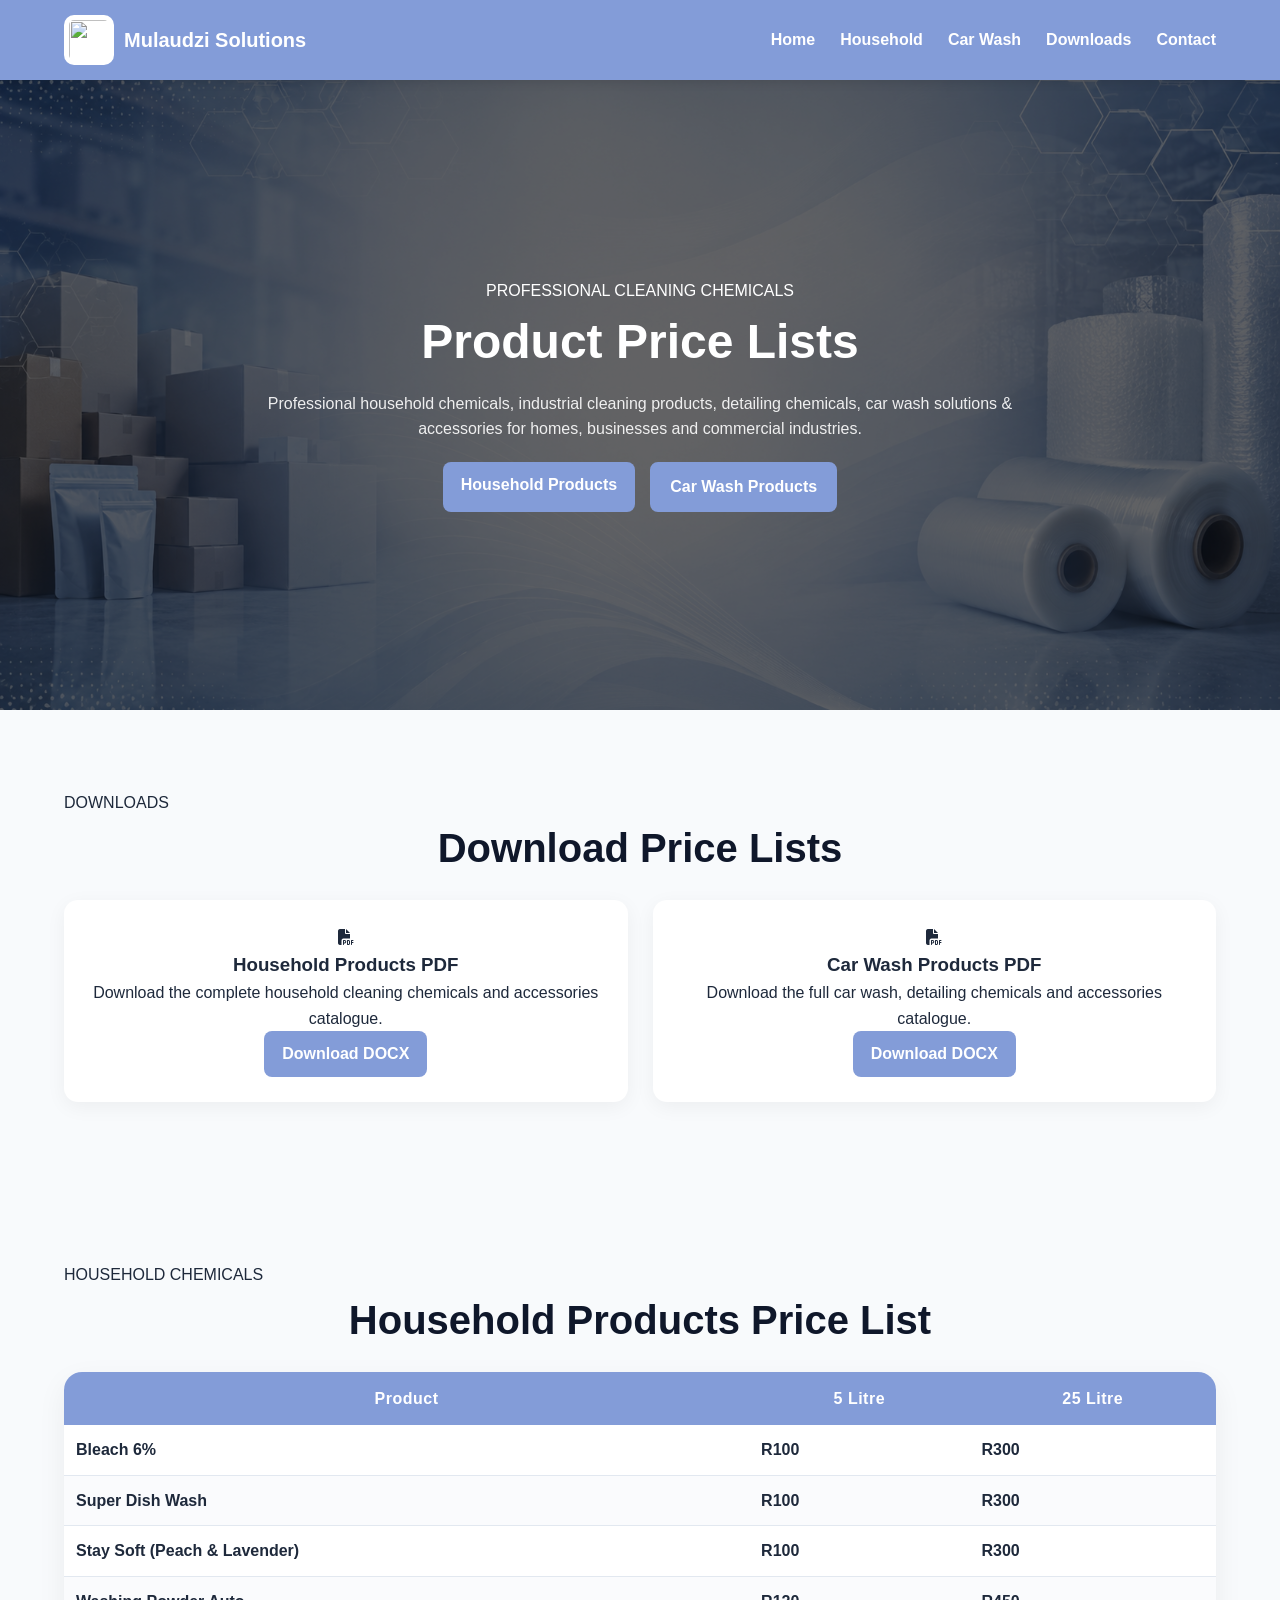
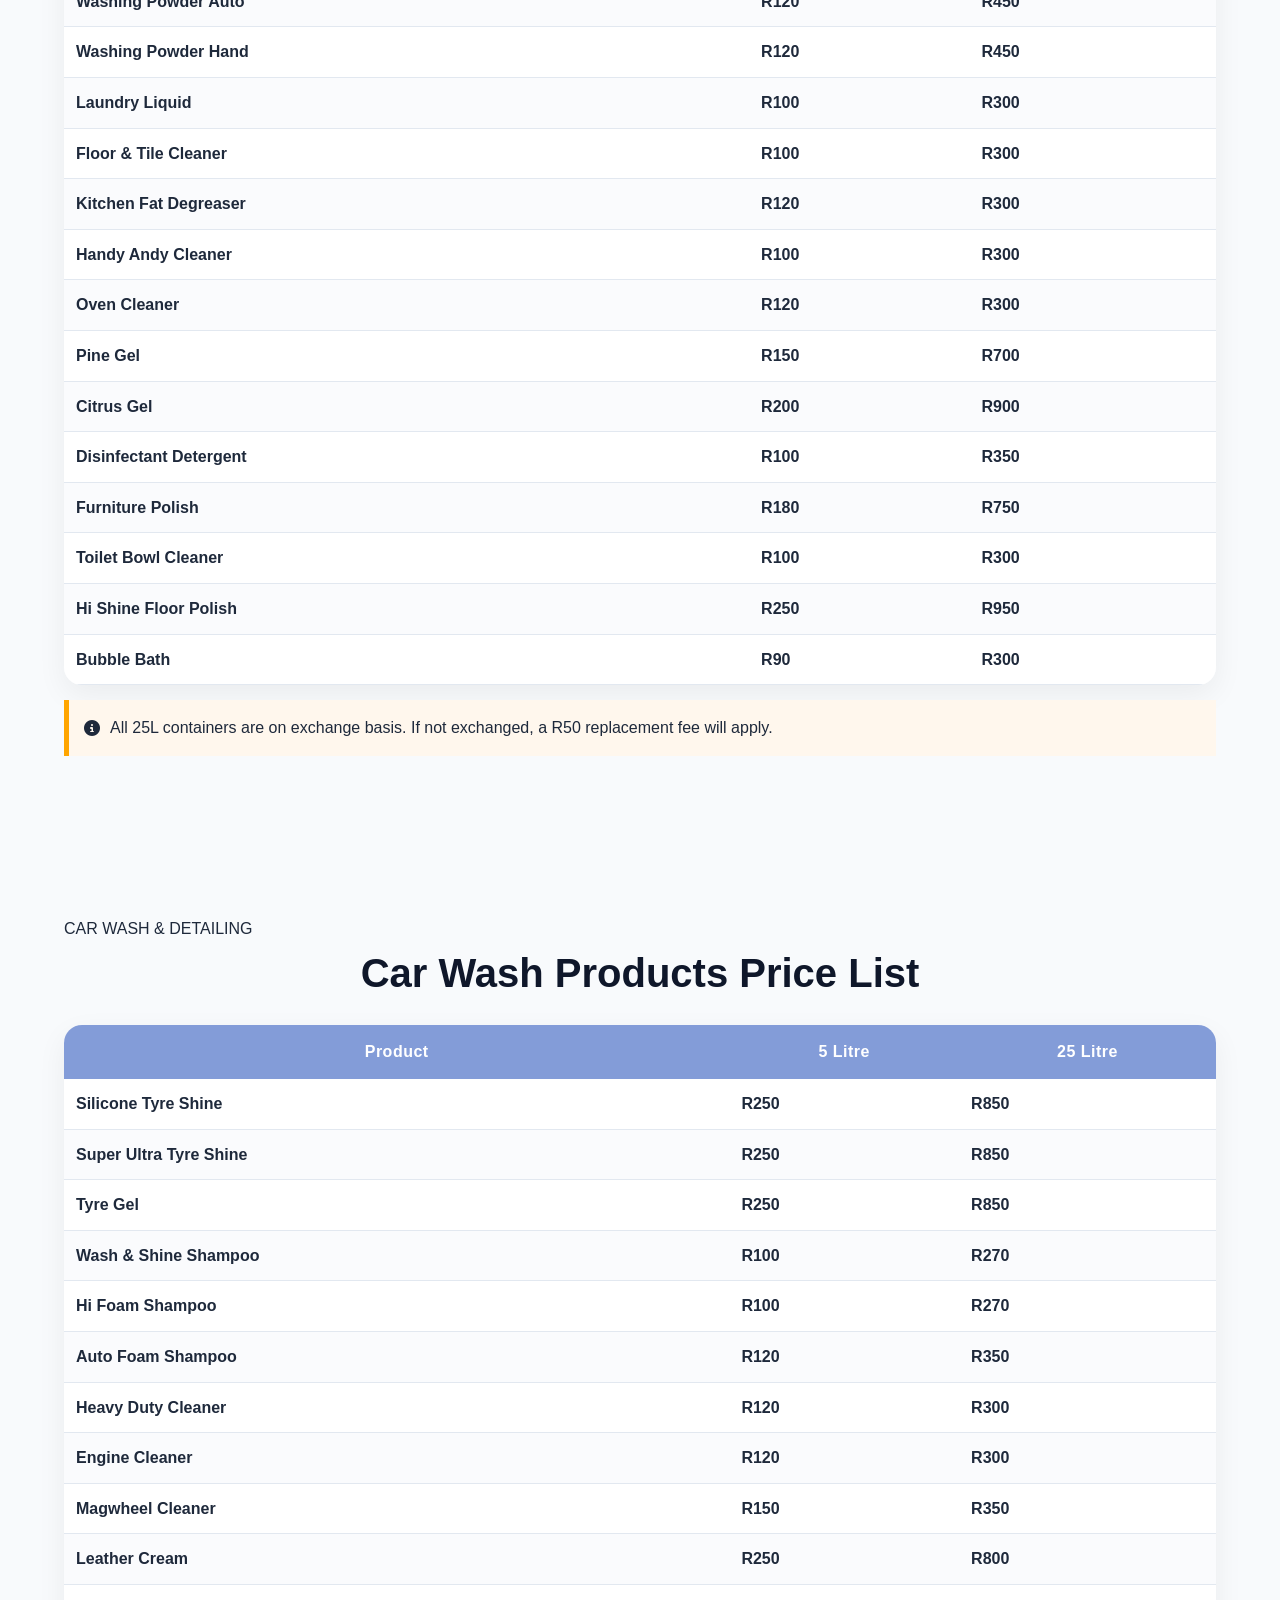
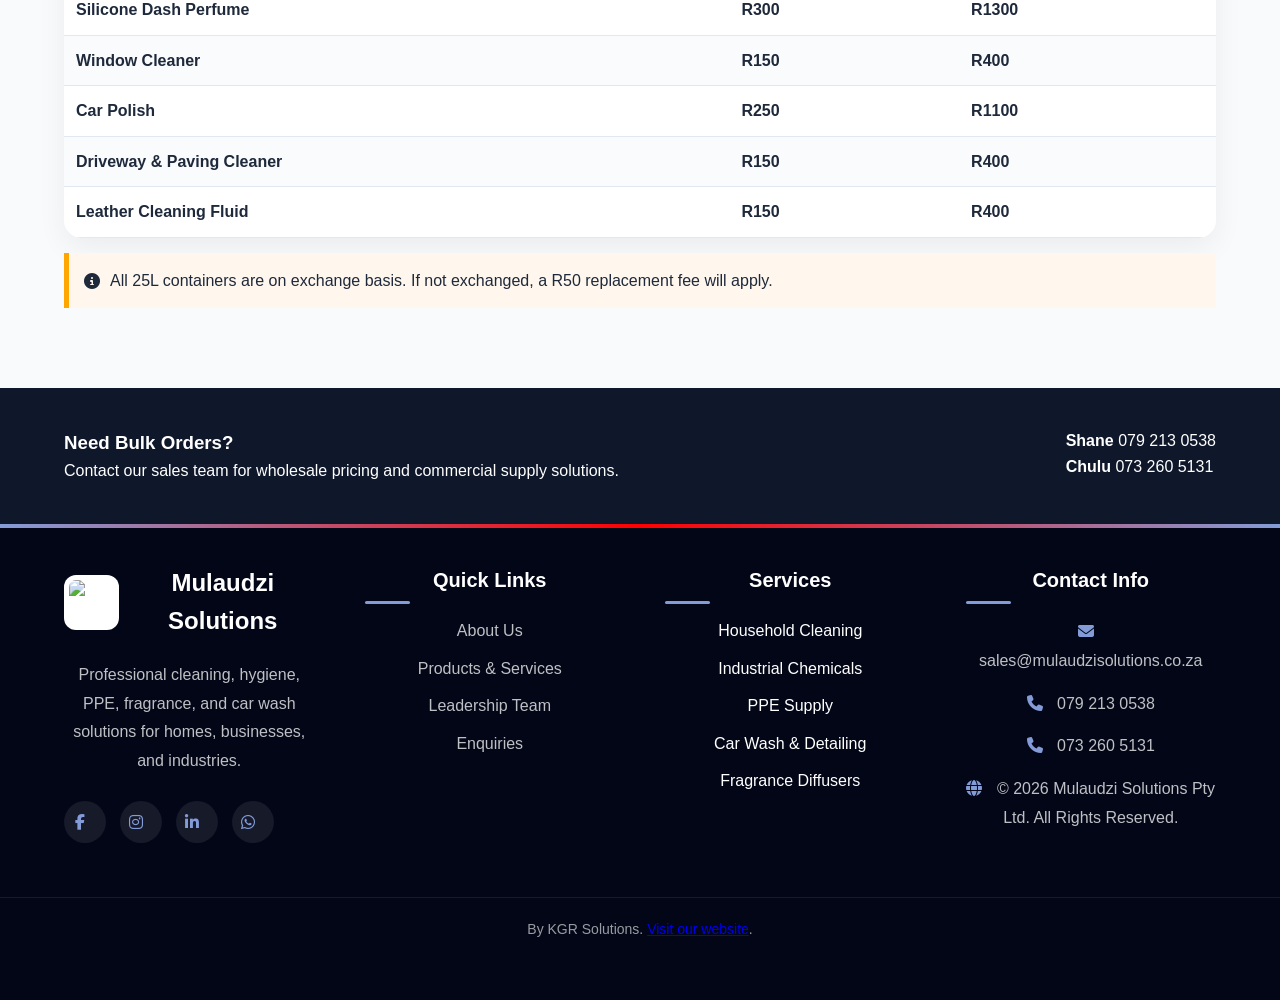
==== commit 735a058f: "add hover on the package table" ====
--- a/packages.html
+++ b/packages.html
@@ -100,10 +100,10 @@
                         and accessories catalogue.
                     </p>
 
-                    <a href="documents/household-price-list.pdf"
+                    <a href="Mulaudzichemical  Household 2026.docx"
                         download
                         class="btn">
-                        Download PDF
+                        Download DOCX
                     </a>
 
                 </div>
@@ -122,10 +122,10 @@
                         and accessories catalogue.
                     </p>
 
-                    <a href="documents/carwash-price-list.pdf"
+                    <a href="documents/Mulaudzi chemical car wash and commercial product 2026.docx"
                         download
                         class="btn">
-                        Download PDF
+                        Download DOCX
                     </a>
 
                 </div>
--- a/style.css
+++ b/style.css
@@ -1633,6 +1633,90 @@
 }
 
 /* TABLES */
+/* =========================
+   MODERN PRODUCT TABLE HOVER
+========================= */
+
+.packages-page .price-table tbody tr {
+    transition: all 0.3s ease;
+    cursor: pointer;
+}
+
+/* ROW HOVER */
+.packages-page .price-table tbody tr:hover {
+    background: linear-gradient(
+        to right,
+        rgba(131,156,216,0.12),
+        rgba(255,255,255,1)
+    );
+
+    transform: scale(1.01);
+
+    box-shadow: inset 4px 0 0 #839cd8;
+}
+
+/* PRODUCT NAME */
+.packages-page .price-table tbody tr td:first-child {
+    font-weight: 600;
+    transition: 0.3s ease;
+}
+
+/* PRODUCT NAME HOVER */
+.packages-page .price-table tbody tr:hover td:first-child {
+    color: #2563eb;
+    padding-left: 18px;
+}
+
+/* PRICE CELLS */
+.packages-page .price-table td:nth-child(2),
+.packages-page .price-table td:nth-child(3) {
+    font-weight: bold;
+    transition: all 0.3s ease;
+}
+
+/* PRICE HOVER EFFECT */
+.packages-page .price-table tbody tr:hover td:nth-child(2),
+.packages-page .price-table tbody tr:hover td:nth-child(3) {
+    color: red;
+
+    transform: scale(1.08);
+
+    text-shadow: 0 0 10px rgba(255,0,0,0.2);
+}
+
+/* SMOOTH TABLE LOOK */
+.packages-page .price-table {
+    overflow: hidden;
+    border-radius: 18px;
+}
+
+/* ALTERNATING ROW COLORS */
+.packages-page .price-table tbody tr:nth-child(even) {
+    background: rgba(248,250,252,0.7);
+}
+
+/* HEADER IMPROVEMENT */
+.packages-page .price-table th {
+    position: sticky;
+    top: 0;
+
+    background: linear-gradient(
+        135deg,
+        #839cd8,
+        #546793
+    );
+
+    letter-spacing: 0.5px;
+}
+
+/* TABLE SHADOW */
+.packages-page .table-wrapper {
+    border-radius: 18px;
+    overflow: hidden;
+
+    box-shadow:
+        0 10px 30px rgba(0,0,0,0.06);
+}
 .packages-page .table-wrapper {
     overflow-x: auto;
 }
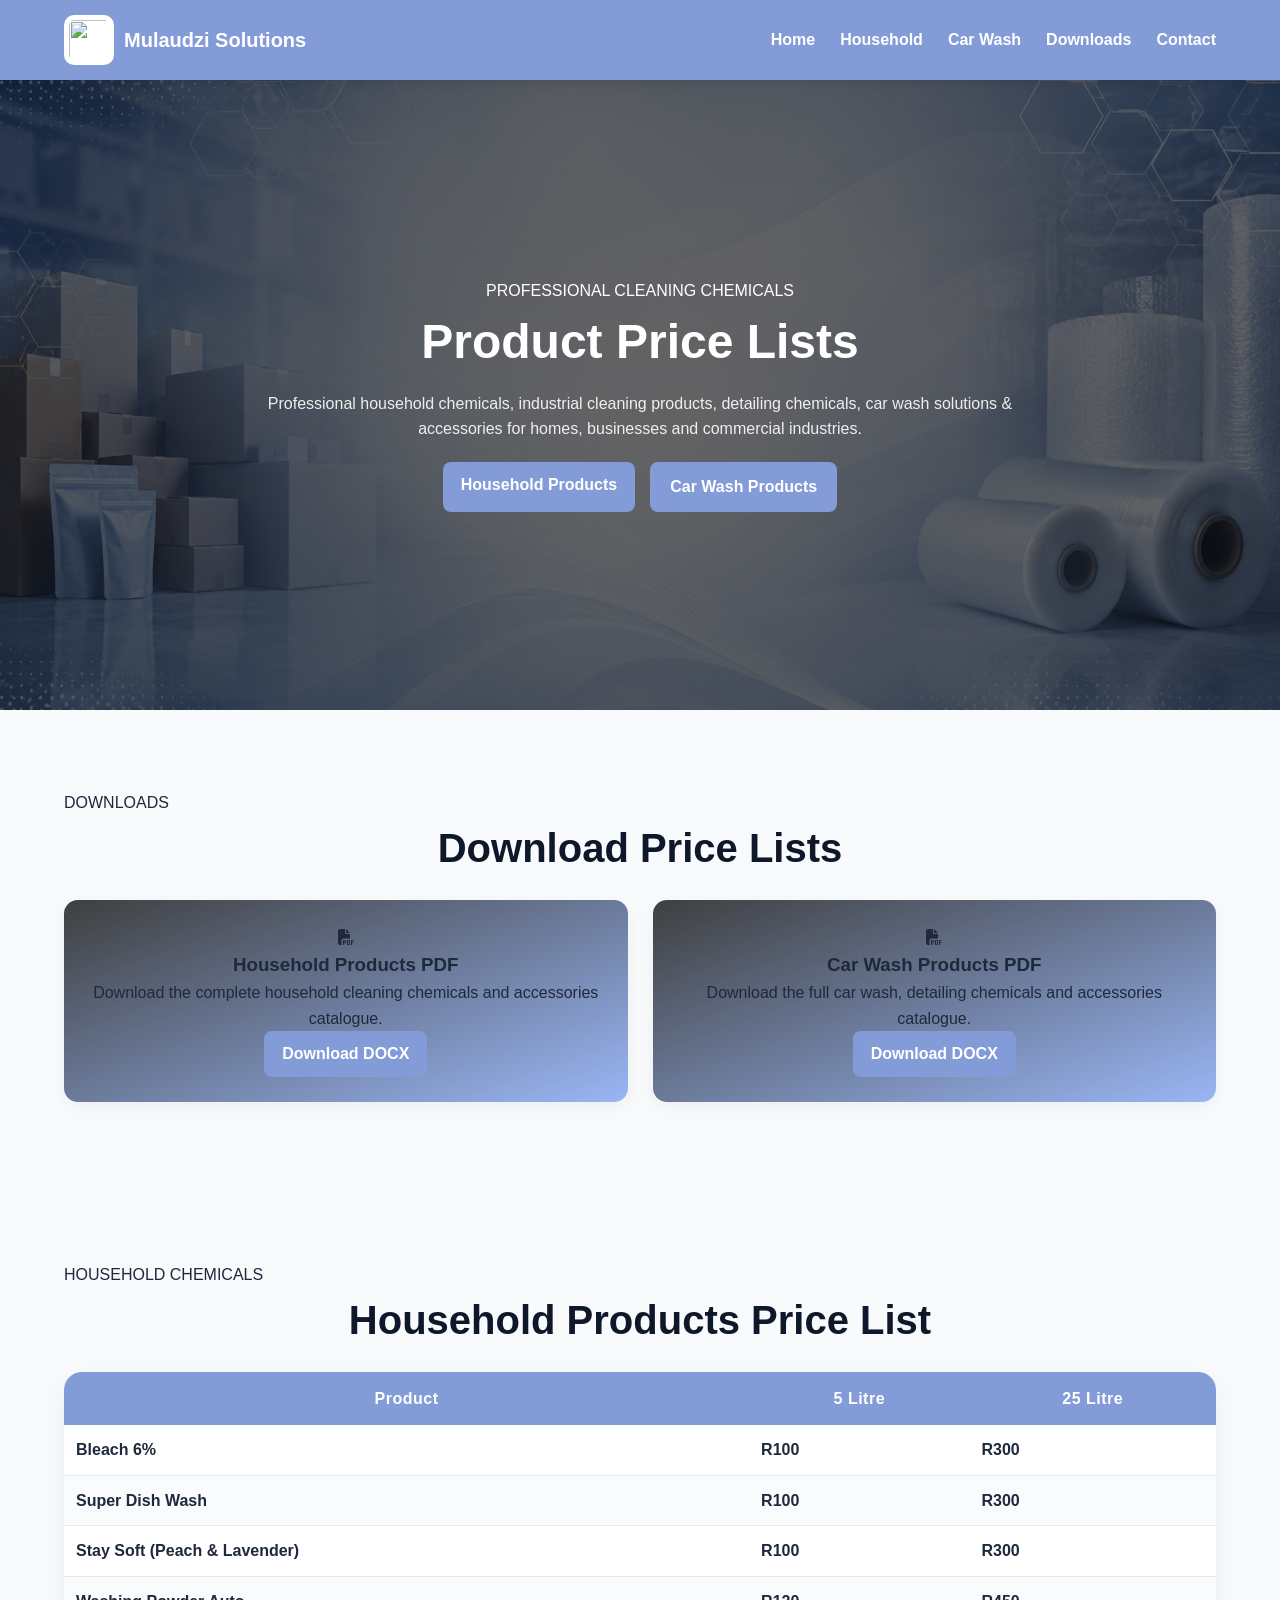
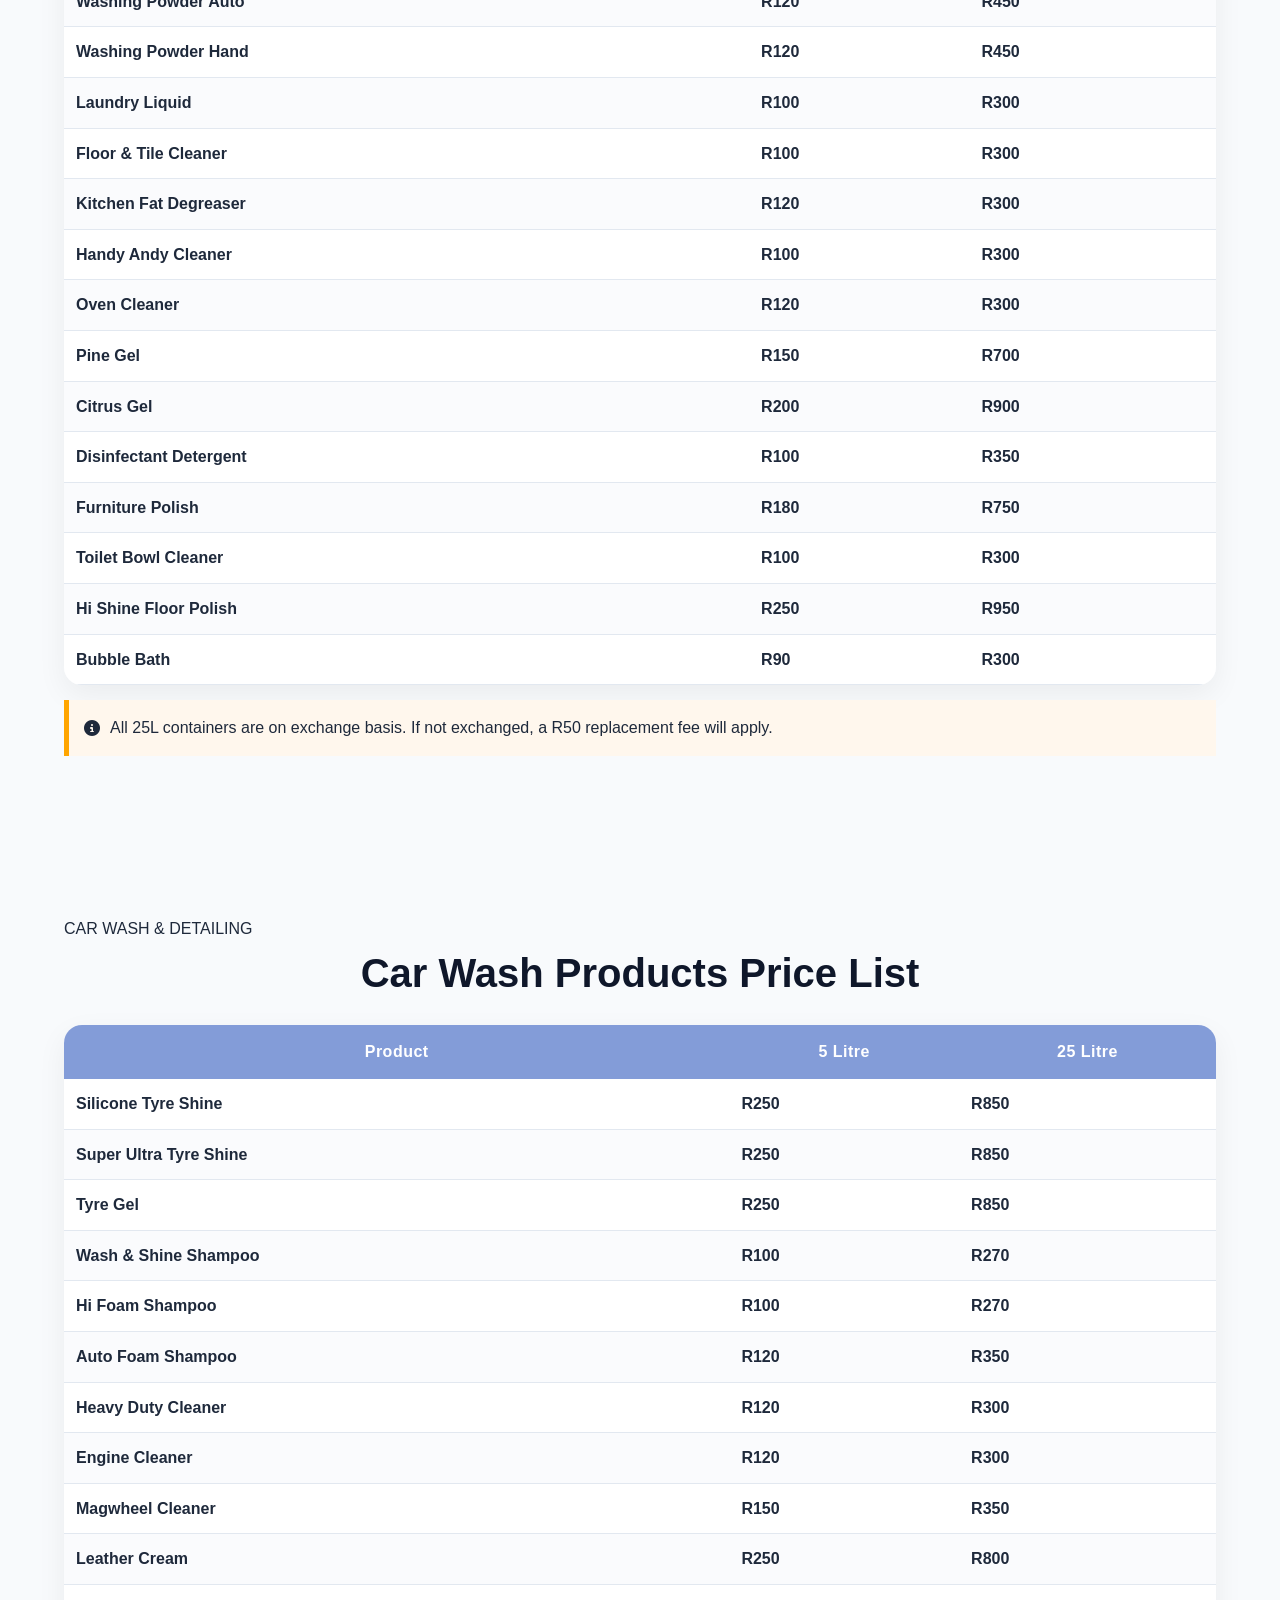
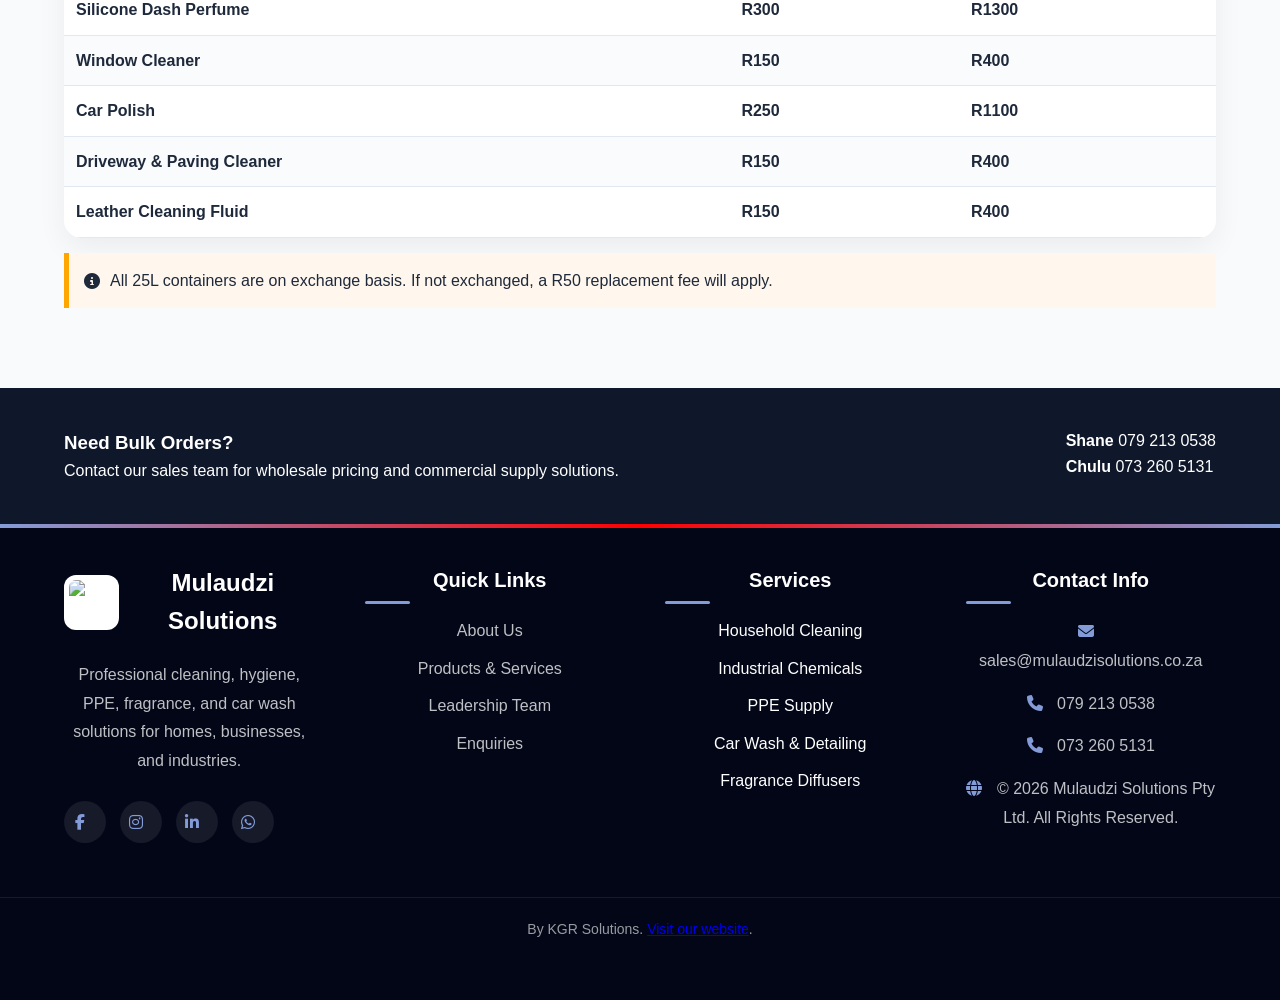
==== commit a9a35bfc: "Fix: emailJS" ====
--- a/packages.html
+++ b/packages.html
@@ -8,8 +8,7 @@
 
     <link rel="stylesheet" href="style.css">
 
-    <link rel="stylesheet"
-        href="https://cdnjs.cloudflare.com/ajax/libs/font-awesome/6.5.1/css/all.min.css">
+    <link rel="stylesheet" href="https://cdnjs.cloudflare.com/ajax/libs/font-awesome/6.5.1/css/all.min.css">
 </head>
 
 <body class="packages-page">
@@ -100,9 +99,7 @@
                         and accessories catalogue.
                     </p>
 
-                    <a href="Mulaudzichemical  Household 2026.docx"
-                        download
-                        class="btn">
+                    <a href="Mulaudzichemical  Household 2026.docx" download class="btn">
                         Download DOCX
                     </a>
 
@@ -122,8 +119,7 @@
                         and accessories catalogue.
                     </p>
 
-                    <a href="documents/Mulaudzi chemical car wash and commercial product 2026.docx"
-                        download
+                    <a href="documents/Mulaudzi chemical car wash and commercial product 2026.docx" download
                         class="btn">
                         Download DOCX
                     </a>
@@ -536,6 +532,9 @@
             </p>
         </div>
     </footer>
+    <a href="#" class="scroll-top" id="scrollTopBtn">
+        ↑
+    </a>
     <!-- MOBILE MENU JS -->
     <script>
         const menuToggle = document.getElementById("menu-toggle");
--- a/style.css
+++ b/style.css
@@ -163,6 +163,75 @@
     position: relative;
     z-index: 2;
 }
+/* HERO TOP TEXT ANIMATION */
+.hero-text h4 {
+    color: #2563eb;
+    margin-bottom: 15px;
+    font-size: 20px;
+    font-weight: 700;
+    letter-spacing: 3px;
+
+    position: relative;
+    display: inline-block;
+
+    animation: fadeSlide 2s ease-in-out infinite alternate;
+}
+
+/* GLOW LINE UNDER TEXT */
+.hero-text h4::after {
+    content: "";
+
+    position: absolute;
+    left: 0;
+    bottom: -6px;
+
+    width: 100%;
+    height: 3px;
+
+    background: linear-gradient(
+        to right,
+        #839cd8,
+        red,
+        #839cd8
+    );
+
+    border-radius: 20px;
+
+    animation: glowLine 3s linear infinite;
+}
+
+/* TEXT FLOAT EFFECT */
+@keyframes fadeSlide {
+
+    0% {
+        opacity: 0.7;
+        transform: translateY(0px);
+    }
+
+    100% {
+        opacity: 1;
+        transform: translateY(-6px);
+    }
+}
+
+/* LINE ANIMATION */
+@keyframes glowLine {
+
+    0% {
+        transform: scaleX(0.7);
+        opacity: 0.6;
+    }
+
+    50% {
+        transform: scaleX(1);
+        opacity: 1;
+    }
+
+    100% {
+        transform: scaleX(0.7);
+        opacity: 0.6;
+    }
+}
 
 
 /* HERO TEXT */
@@ -361,6 +430,45 @@
 .card-btn:hover {
     background: #2563eb;
     color: white;
+}
+/* LEARN MORE BUTTON */
+.learn-btn {
+    display: inline-flex;
+    align-items: center;
+    justify-content: center;
+
+    margin-top: 10px;
+    padding: 6px 12px;
+
+    background: white;
+    color: #0f172a;
+
+    border-radius: 12px;
+
+    text-decoration: none;
+    font-weight: 600;
+
+    font-size: 13px;
+
+    transition: 0.3s ease;
+}
+
+/* HOVER */
+.learn-btn:hover {
+    background: red;
+    color: white;
+
+    transform: translateY(-3px);
+}
+
+/* OPTIONAL ARROW EFFECT */
+.learn-btn::after {
+    content: " →";
+    transition: 0.3s ease;
+}
+
+.learn-btn:hover::after {
+    margin-left: 5px;
 }
 
 
@@ -657,6 +765,30 @@
     line-height: 1.9;
     color: rgba(255,255,255,0.9);
 }
+.why-choose {
+    margin-top: 25px;
+}
+
+.why-choose h3 {
+    font-size: 22px;
+    margin-bottom: 12px;
+    color: rgba(255, 255, 255, 0.95);
+}
+
+.why-list {
+    list-style: none;
+    padding: 0;
+    margin: 0;
+}
+
+.why-list li {
+    margin-bottom: 10px;
+    font-size: 16px;
+    color: rgba(255, 255, 255, 0.85);
+    display: flex;
+    align-items: center;
+    gap: 8px;
+}
 
 
 /* =========================
@@ -949,6 +1081,25 @@
 }
 
 /* LOGO */
+.logo-box {
+    display: flex;
+    align-items: center;
+    gap: 10px;
+
+    text-decoration: none;
+    color: white;
+
+    transition: 0.3s ease;
+}
+
+.logo-box:hover {
+    transform: scale(1.03);
+}
+
+.logo-box span {
+    font-size: 20px;
+    font-weight: bold;
+}
 .footer-logo {
     display: flex;
     align-items: center;
@@ -1620,13 +1771,18 @@
 }
 
 .packages-page .download-card {
-    background: white;
+    background: linear-gradient(
+        to bottom right,
+        rgba(0,0,0,0.75),
+        rgba(37,99,235,0.45)
+    );
     padding: 25px;
     border-radius: 14px;
     text-align: center;
     box-shadow: 0 5px 20px rgba(0,0,0,0.05);
     transition: 0.3s ease;
 }
+
 
 .packages-page .download-card:hover {
     transform: translateY(-5px);
@@ -1786,4 +1942,73 @@
 
 .packages-page .btn:hover {
     background: red;
+}
+
+.scroll-top {
+    position: fixed;
+
+    bottom: 90px; /* 👈 moved up above WhatsApp button */
+    right: 20px;
+
+    width: 45px;
+    height: 45px;
+
+    background-color: #546793;
+    color: white;
+
+    border-radius: 50%;
+
+    display: flex;
+    align-items: center;
+    justify-content: center;
+
+    text-decoration: none;
+
+    opacity: 0;
+    pointer-events: none;
+    transform: translateY(10px);
+
+    transition: 0.3s ease;
+    z-index: 9999;
+}
+
+/* SHOW STATE */
+.scroll-top.show {
+    opacity: 1;
+    pointer-events: auto;
+    transform: translateY(0);
+}
+
+.scroll-top:hover {
+    background: red;
+}
+#toast {
+    visibility: hidden;
+    min-width: 250px;
+    background-color: #28a745;
+    color: white;
+    text-align: center;
+    border-radius: 8px;
+    padding: 12px;
+    position: fixed;
+    z-index: 9999;
+    bottom: 30px;
+    left: 50%;
+    transform: translateX(-50%);
+    font-size: 14px;
+}
+
+#toast.show {
+    visibility: visible;
+    animation: fadein 0.5s, fadeout 0.5s 2.5s;
+}
+
+@keyframes fadein {
+    from { bottom: 0; opacity: 0; }
+    to { bottom: 30px; opacity: 1; }
+}
+
+@keyframes fadeout {
+    from { bottom: 30px; opacity: 1; }
+    to { bottom: 0; opacity: 0; }
 }
